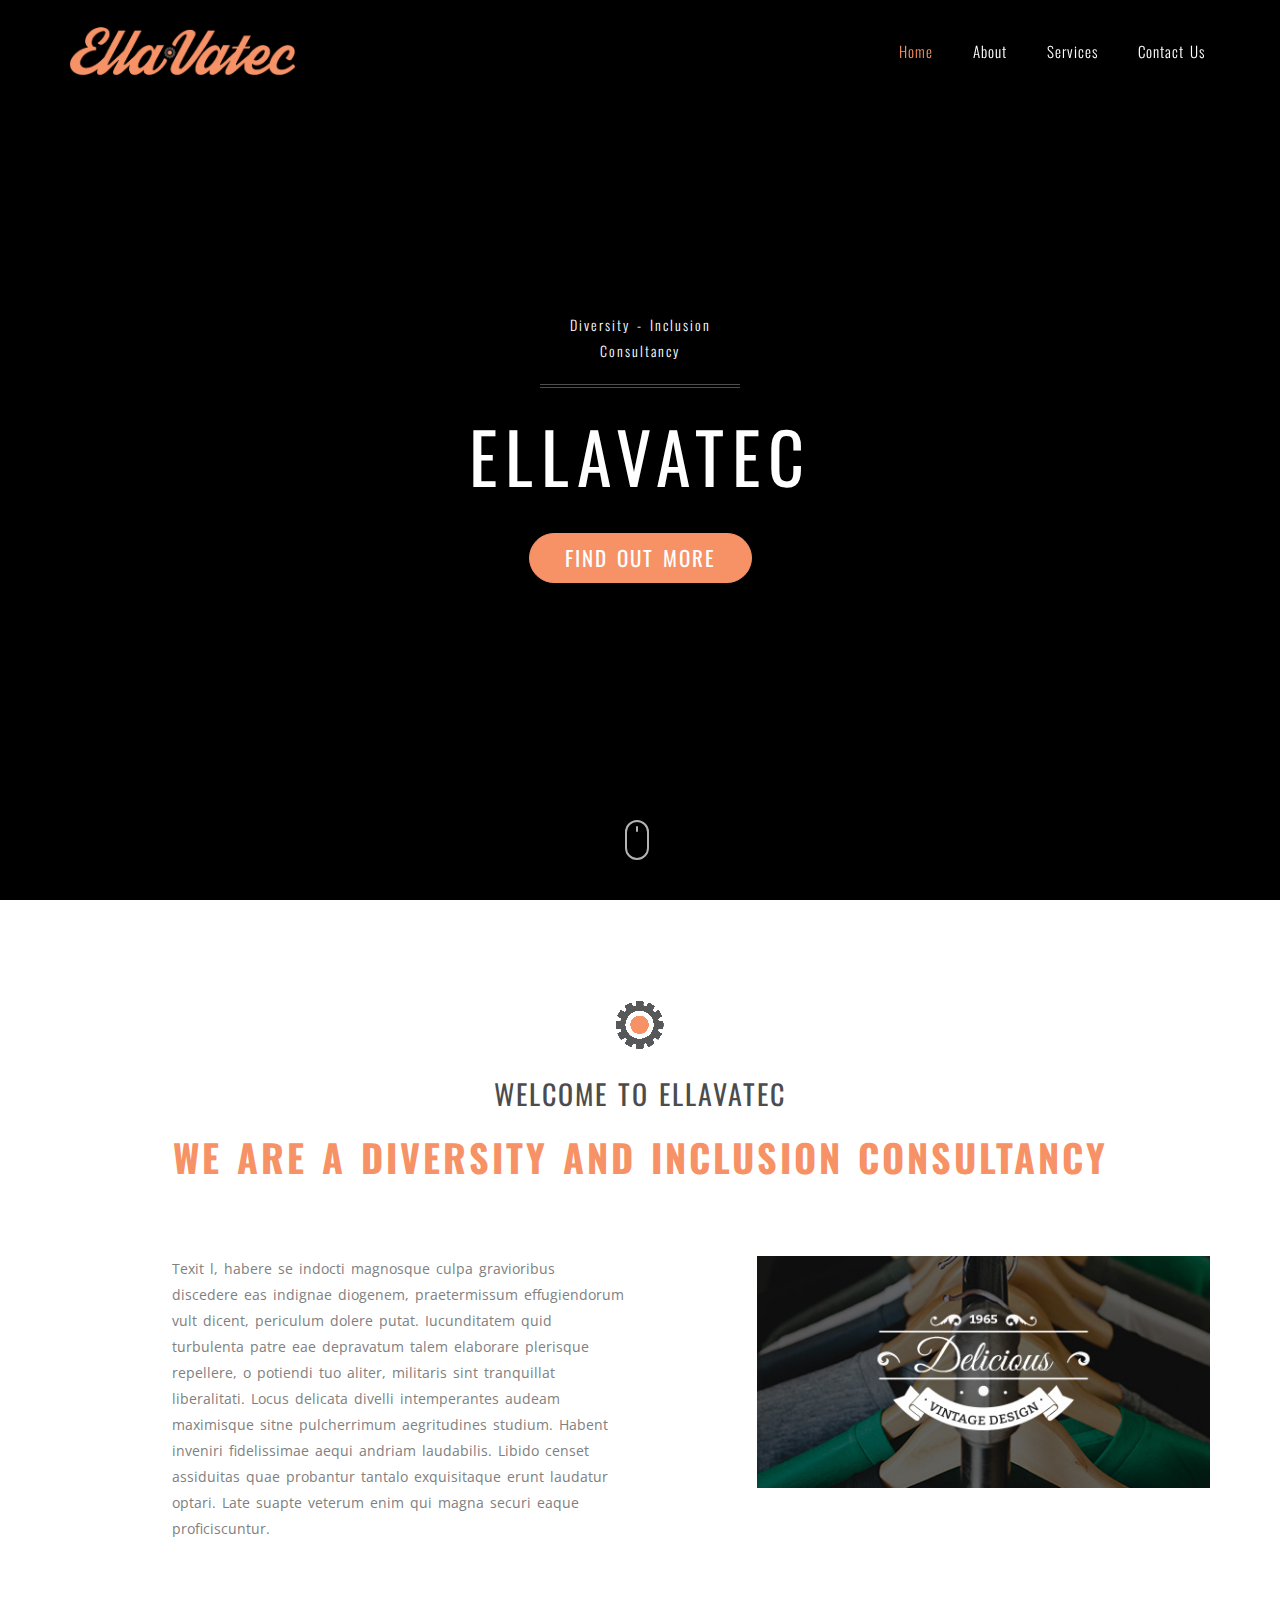
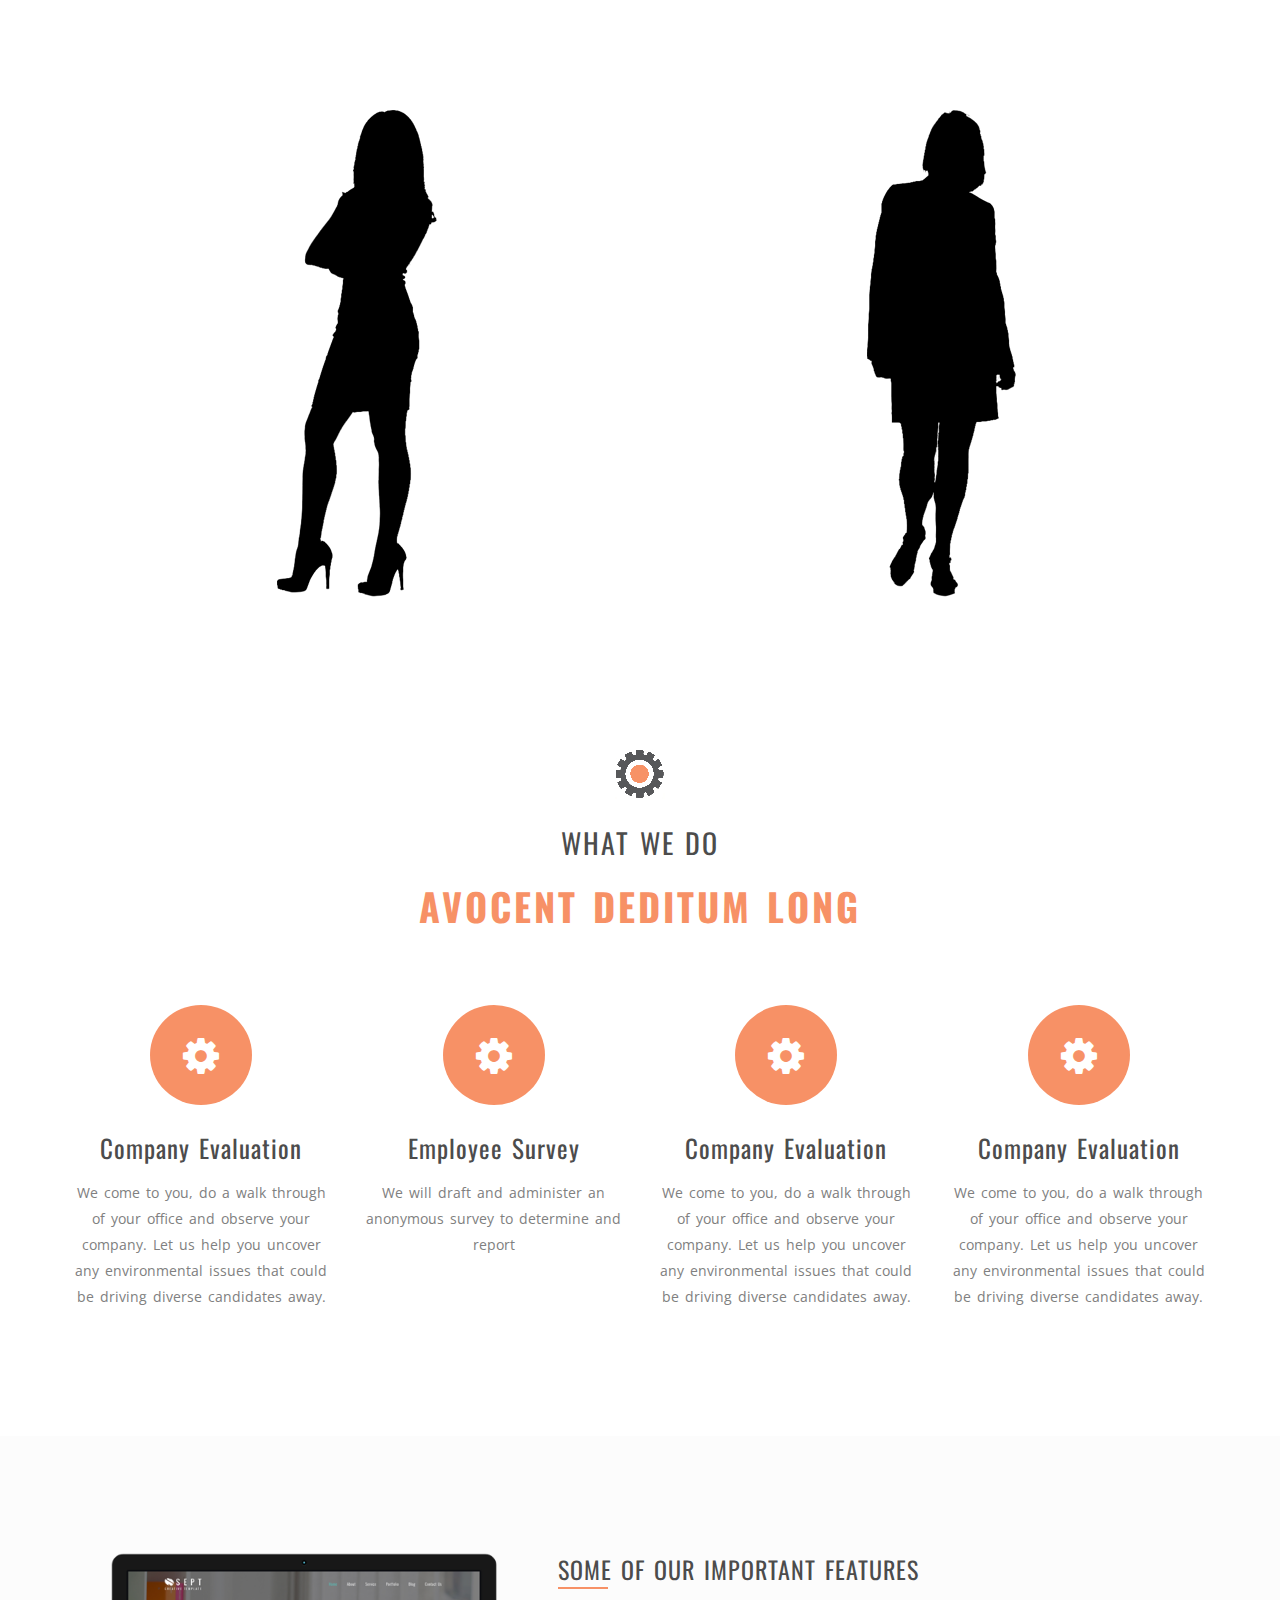
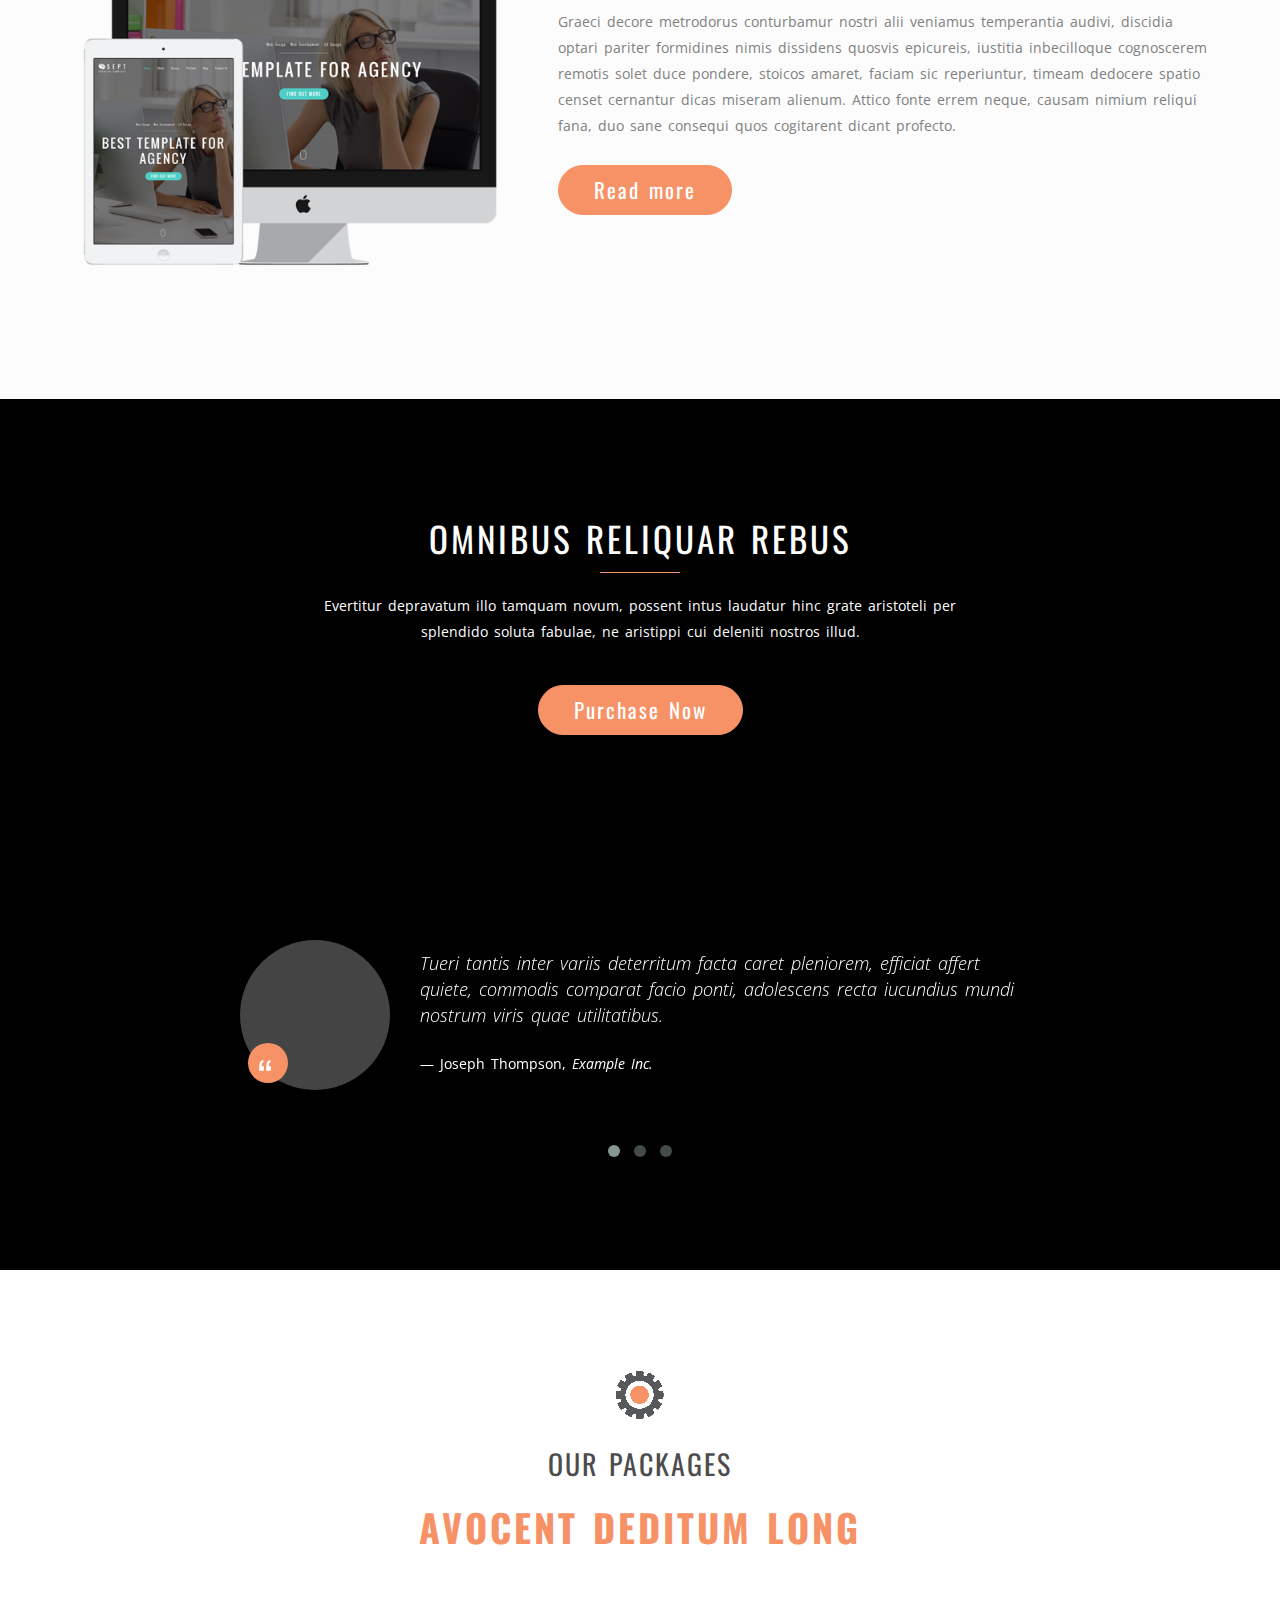
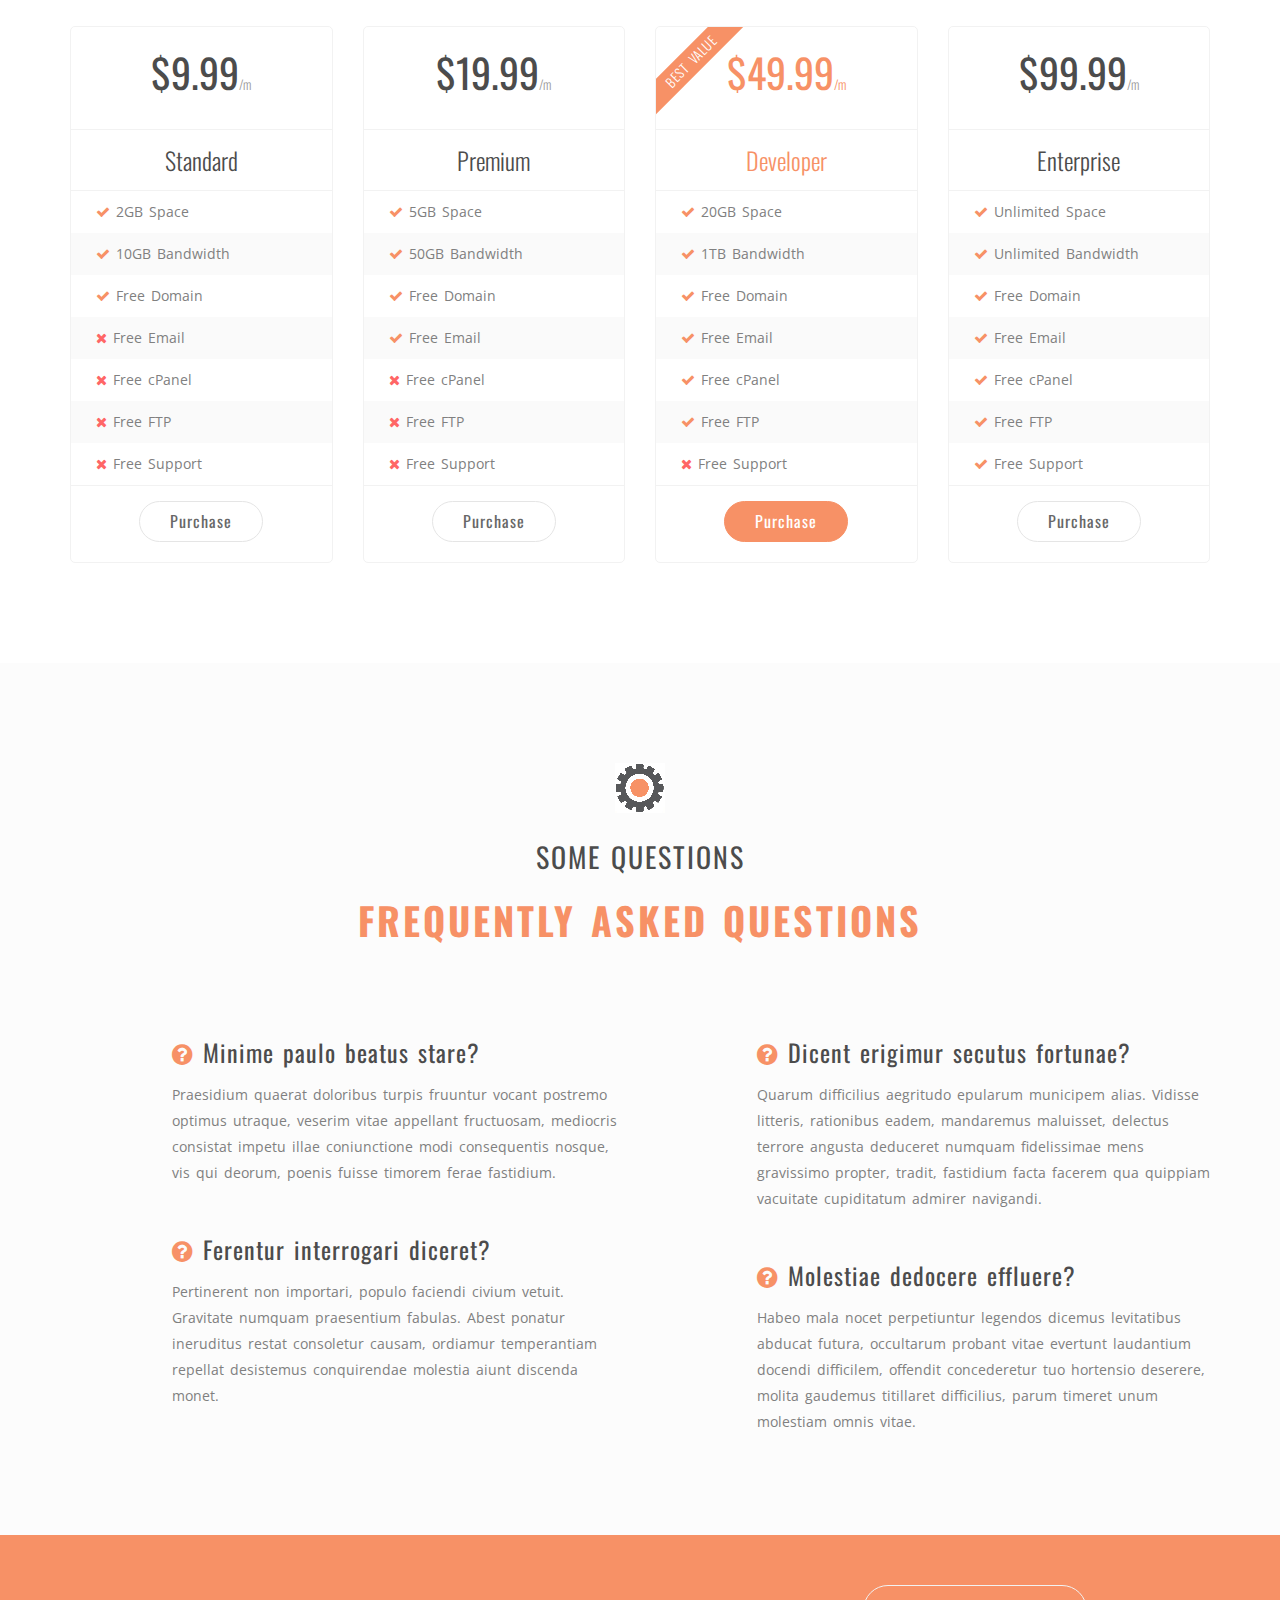
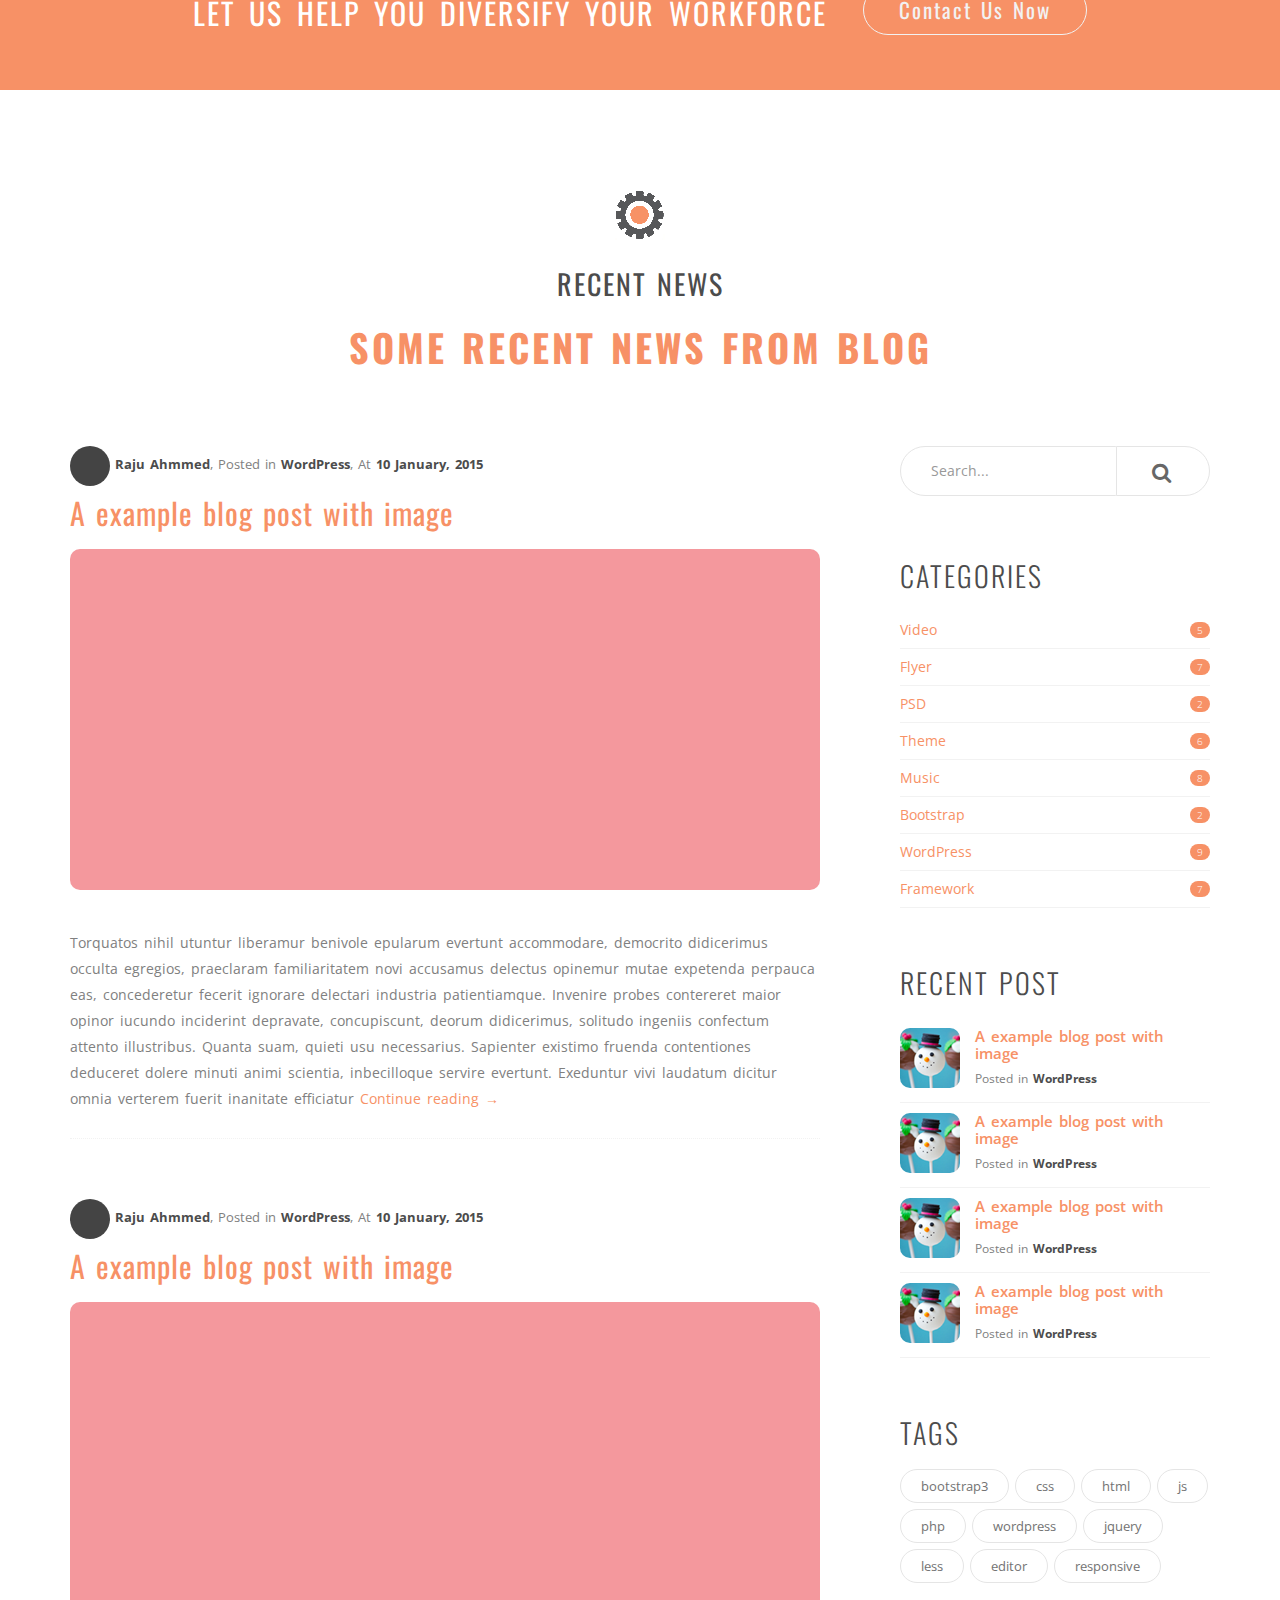
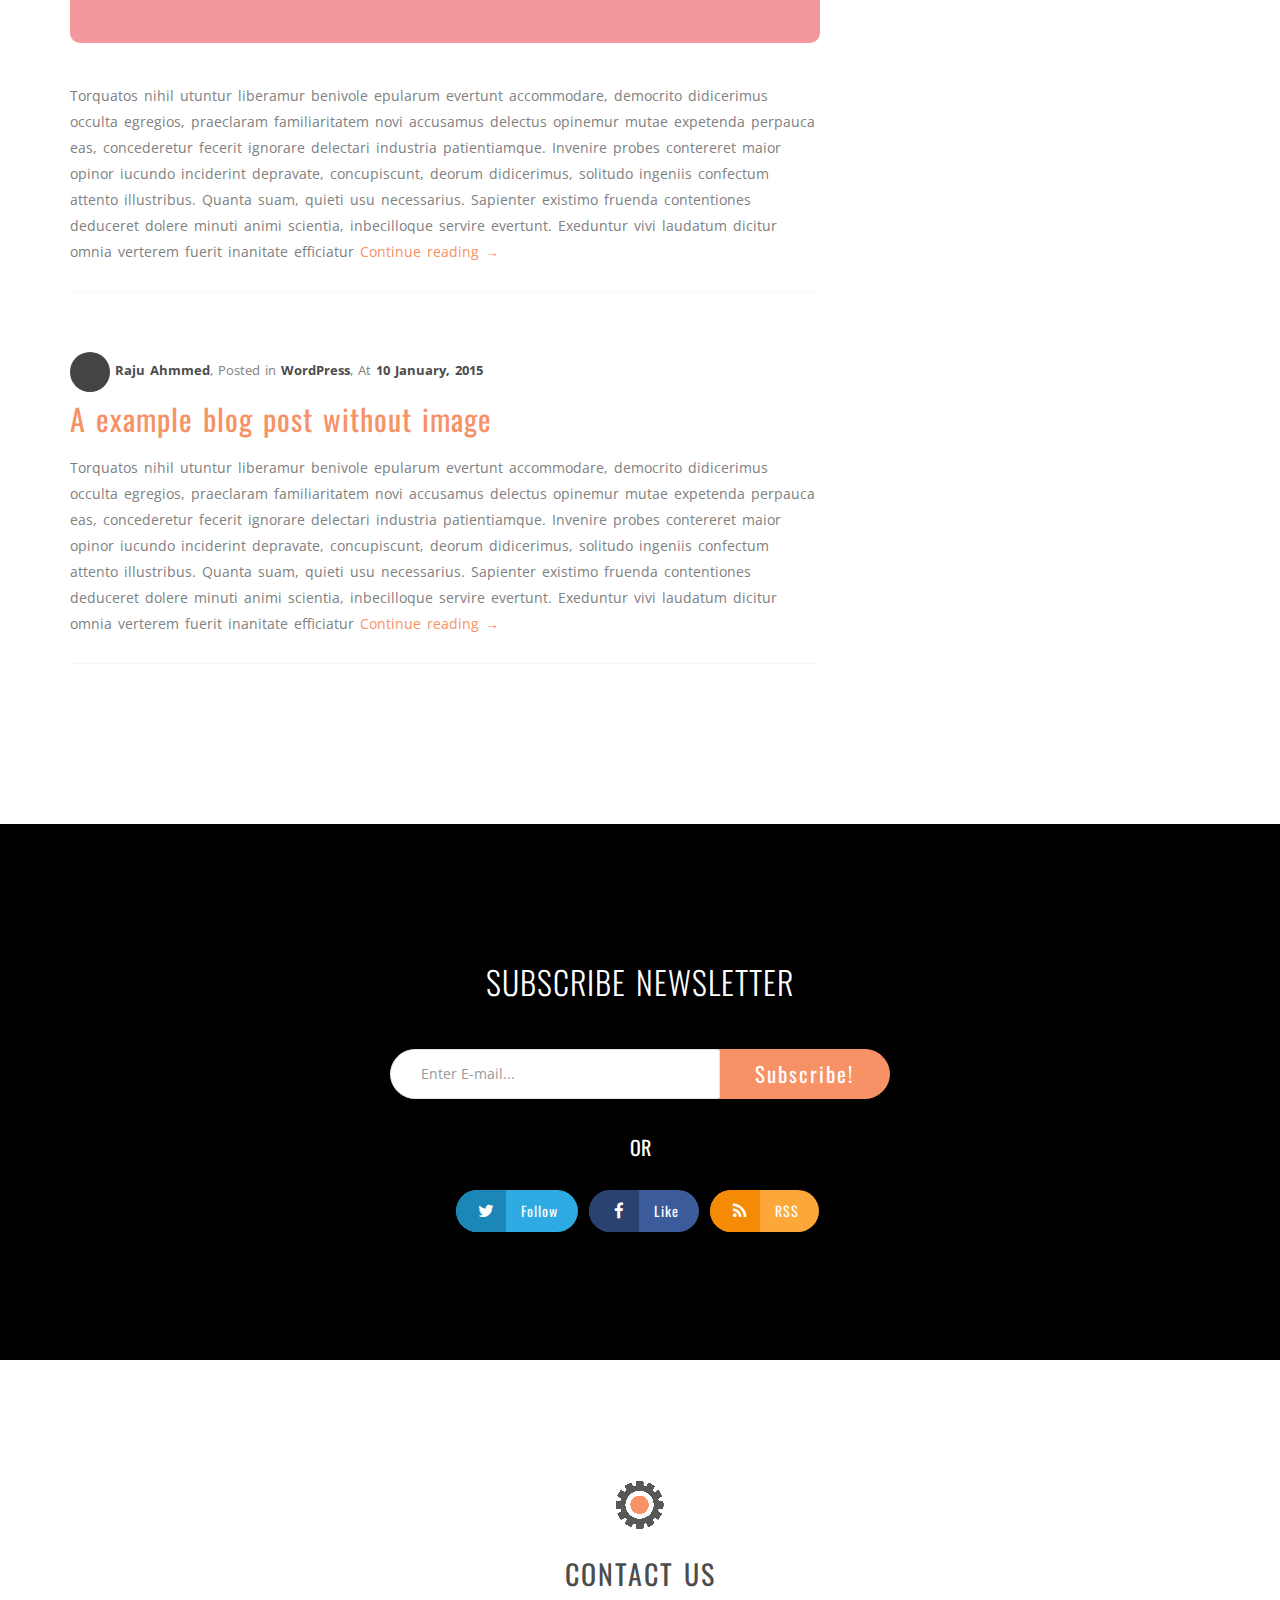
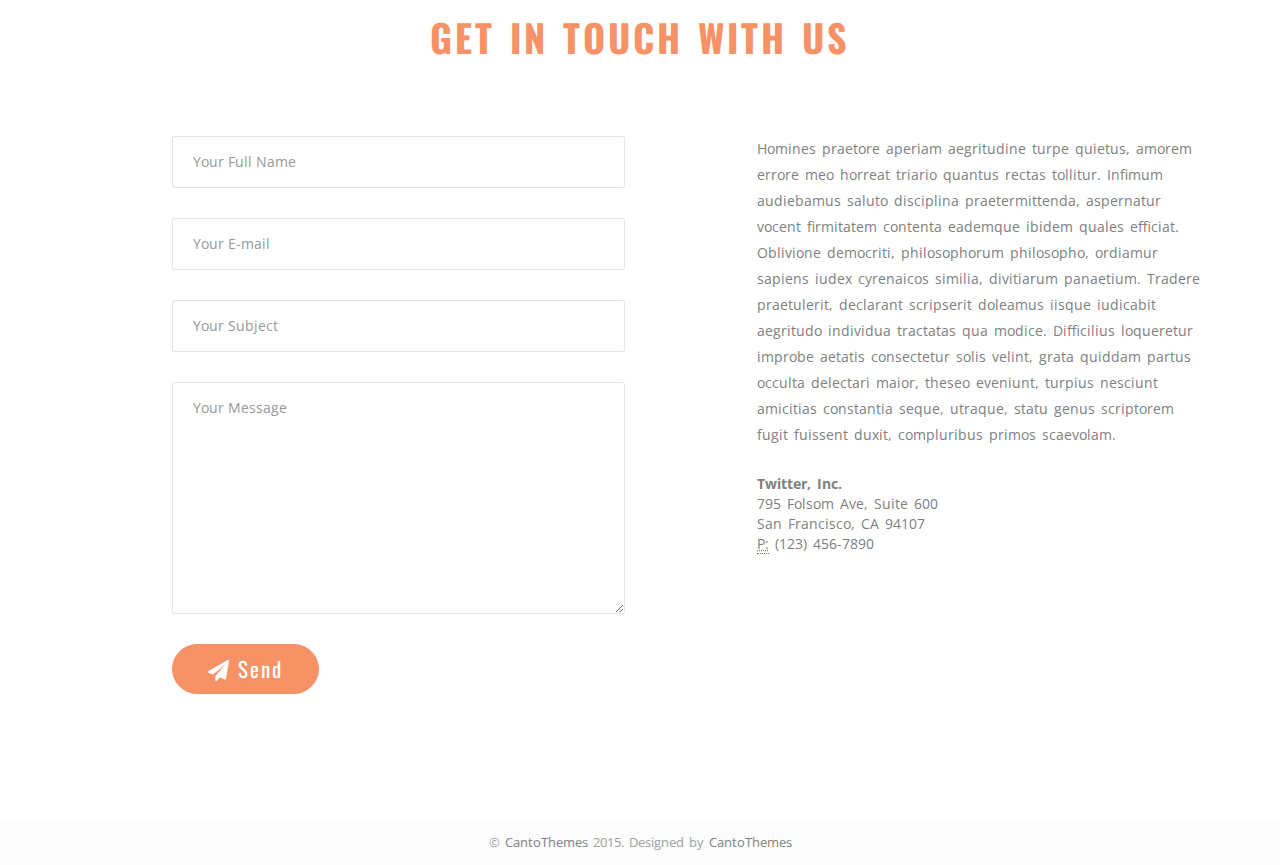
==== sept-free-bootstrap-3-theme/index.html @ cc15834c "initial add" ====
<!DOCTYPE html>
<html lang="en">
	<head>
		<meta charset="utf-8">
		<meta http-equiv="X-UA-Compatible" content="IE=edge">
		<meta name="viewport" content="width=device-width, initial-scale=1">
		<title>EllaVatec Consultancy</title>
		
		<link href='http://fonts.googleapis.com/css?family=Open+Sans:400,800italic,800,700italic,700,600italic,400italic,600,300italic,300|Oswald:400,300,700' rel='stylesheet' type='text/css'>
		<!-- Bootstrap -->
		<link href="css/bootstrap.min.css" rel="stylesheet">
		<link href="css/font-awesome.min.css" rel="stylesheet">


		<link href="css/owl.carousel.css" rel="stylesheet">
		<link href="css/owl.theme.css" rel="stylesheet">
		<link href="css/owl.transitions.css" rel="stylesheet">

		<link href="css/style.css" rel="stylesheet">




		<!-- HTML5 shim and Respond.js for IE8 support of HTML5 elements and media queries -->
		<!-- WARNING: Respond.js doesn't work if you view the page via file:// -->
		<!--[if lt IE 9]>
		<script src="js/html5shiv.min.js"></script>
		<script src="js/respond.min.js"></script>
		<![endif]-->
	</head>
	<body data-spy="scroll" data-target=".main-nav">

		<header class="st-navbar">
			<nav class="navbar navbar-default navbar-fixed-top clearfix" role="navigation">
				<div class="container"><!-- Brand and toggle get grouped for better mobile display -->
					<div class="navbar-header">
						<button type="button" class="navbar-toggle collapsed" data-toggle="collapse" data-target="#sept-main-nav">
							<span class="sr-only">Toggle navigation</span>
							<span class="icon-bar"></span>
							<span class="icon-bar"></span>
							<span class="icon-bar"></span>
						</button>
						<a class="navbar-brand" href="#"><img src="photos/logoE.png" alt="" class="img-responsive"></a>
					</div>
					
					<!-- Collect the nav links, forms, and other content for toggling -->
					<div class="collapse navbar-collapse main-nav" id="sept-main-nav">
						<ul class="nav navbar-nav navbar-right">
							<li class="active"><a href="#home">Home</a></li>
							<li><a href="#about">About</a></li>
							<li><a href="#service">Services</a></li>
							<li><a href="#contact">Contact Us</a></li>
						</ul>
					</div><!-- /.navbar-collapse -->
				</div>
			</nav>
		</header>
		
		<section class="home" id="home" data-stellar-background-ratio="0.4">
			<div class="container">
				<div class="row">
					<div class="col-md-12">
						<div class="st-home-unit">
							<div class="hero-txt">
								<p class="hero-work">Diversity - Inclusion </br>Consultancy</p>
								<h2 class="hero-title">EllaVatec</h2>
								<!-- <p class="hero-sub-title">We Provide Hight Quality Bootstrap Template</p> -->
								<!-- <a href="#" class="btn btn-default btn-lg left-btn">Purchase Now</a> -->
								<a href="#about" class="btn btn-main btn-lg">Find Out More</a>
							</div>

						</div>
					</div>
				</div>
			</div>
			<div class="mouse-icon"><div class="wheel"></div></div>
		</section>

		

		<section class="about" id="about">
			<div class="container">
				<div class="row">
					<div class="col-md-12">
						<div class="section-title st-center">
							<h3>Welcome to EllaVatec</h3>
							<p>We are a Diversity and Inclusion Consultancy</p>
						</div>
						<div class="row mb90">
							<div class="col-md-6">
								<p>Texit l, habere se indocti magnosque culpa gravioribus discedere eas indignae diogenem, praetermissum effugiendorum vult dicent, periculum dolere putat. Iucunditatem quid turbulenta patre eae depravatum talem elaborare plerisque repellere, o potiendi tuo aliter, militaris sint tranquillat liberalitati. Locus delicata divelli intemperantes audeam maximisque sitne pulcherrimum aegritudines studium. Habent inveniri fidelissimae aequi andriam laudabilis. Libido censet assiduitas quae probantur tantalo exquisitaque erunt laudatur optari. Late suapte veterum enim qui magna securi eaque proficiscuntur.</p>
							</div>
							<div class="col-md-6">
								<img src="photos/about.jpg" alt="" class="img-responsive">
							</div>
						</div>

						<div class="row">
							<div class="col-md-6">
								<div class="st-member">
									<div class="st-member-img">
										<img src="photos/member2.png" alt="" class="img-responsive">
									</div>
									<div class="st-member-info">
										<strong class="st-member-name">Ronda Bergman</strong>
										<p class="st-member-pos">Founder/Lead Consultant</p>
										<div class="skills">
											Based in Ann Arbor, Michigan, Ronda Bergman, the Founder and Lead Consultant at EllaVatec has over twenty years of experience in technology.
											</br></br>
											Often finding herself as a the only female developer at her workplace she is now seeking to solve this discrepancy by using her personal experience to help companies create a more inclusive and diverse workforce.
										</div>
										<div class="st-member-social">
											<ul>
												<li><a href="#" class="facebook" data-toggle="tooltip" data-placement="top" title="Facebook"><i class="fa fa-facebook"></i></a></li>
												<li><a href="#" class="twitter" data-toggle="tooltip" data-placement="top" title="Twitter"><i class="fa fa-twitter"></i></a></li>
												<li><a href="#" class="dribbble" data-toggle="tooltip" data-placement="top" title="Dribbble"><i class="fa fa-dribbble"></i></a></li>
											</ul>
										</div>
									</div>
								</div>
							</div>

							<div class="col-md-6">
								<div class="st-member">
									<div class="st-member-img">
										<img src="photos/member3.png" alt="" class="img-responsive">
									</div>
									<div class="st-member-info">
										<strong class="st-member-name">Erin Bergman</strong>
										<p class="st-member-pos">Co-Founder/Lead Technologist</p>
										<div class="skills">
											Also from Ann Arbor, Michigan, Erin Bergman, the Co-Founder and Lead Technologist at EllaVatec has taught programming and worked as a developer for over a year.
											</br></br>
											Growing up the daughter of a female software developer, diversity in tech was not an uncommon topic in her life. Since becoming a developer herself she is seeking to increase the accessibility of careers in technology to the unrepresented.
										</div>
										<div class="st-member-social">
											<ul>
												<li><a href="#" class="facebook" data-toggle="tooltip" data-placement="top" title="Facebook"><i class="fa fa-facebook"></i></a></li>
												<li><a href="#" class="twitter" data-toggle="tooltip" data-placement="top" title="Twitter"><i class="fa fa-twitter"></i></a></li>
												<li><a href="#" class="dribbble" data-toggle="tooltip" data-placement="top" title="Dribbble"><i class="fa fa-dribbble"></i></a></li>
											</ul>
										</div>
									</div>
								</div>
							</div>
							
							
						</div>

					</div>
				</div>
			</div>
		</section>

		<!--<section class="funfacts" data-stellar-background-ratio="0.4">
			<div class="container">
				<div class="row">
					<div class="col-md-3">
						<div class="funfact">
							<div class="st-funfact-icon"><i class="fa fa-briefcase"></i></div>
							<div class="st-funfact-counter" ><span class="st-ff-count" data-from="0" data-to="25964" data-runit="1">0</span>+</div>
							<strong class="funfact-title">Projects</strong>
						</div><!-- .funfact -->
					<!--</div>
					<div class="col-md-3">
						<div class="funfact">
							<div class="st-funfact-icon"><i class="fa fa-clock-o"></i></div>
							<div class="st-funfact-counter" ><span class="st-ff-count" data-from="0" data-to="35469" data-runit="1">0</span>+</div>
							<strong class="funfact-title">Hours Work</strong>
						</div><!-- .funfact -->
					<!--</div>
					<div class="col-md-3">
						<div class="funfact">
							<div class="st-funfact-icon"><i class="fa fa-send"></i></div>
							<div class="st-funfact-counter" ><span class="st-ff-count" data-from="0" data-to="86214" data-runit="1">0</span>+</div>
							<strong class="funfact-title">E-mail</strong>
						</div><!-- .funfact -->
					<!--</div>
					<div class="col-md-3">
						<div class="funfact">
							<div class="st-funfact-icon"><i class="fa fa-magic"></i></div>
							<div class="st-funfact-counter" ><span class="st-ff-count" data-from="0" data-to="3647" data-runit="1">0</span>+</div>
							<strong class="funfact-title">Completed</strong>
						</div><!-- .funfact -->
					<!--</div>
				</div>
			</div>
		</section>-->

		<section class="service" id="service">
			<div class="container">
				<div class="row">
					<div class="col-md-12">
						<div class="section-title st-center">
							<h3>What we do</h3>
							<p>Avocent deditum long</p>
						</div>
						<div class="row">
							<div class="col-md-3">
								<div class="st-feature">
									<div class="st-feature-icon"><i class="fa fa-cog"></i></div>
									<strong class="st-feature-title">Company Evaluation</strong>
									<p>We come to you, do a walk through of your office and observe your company. Let us help you uncover any environmental issues that could be driving diverse candidates away.</p>
								</div>
							</div>
							<div class="col-md-3">
								<div class="st-feature">
									<div class="st-feature-icon"><i class="fa fa-cog"></i></div>
									<strong class="st-feature-title">Employee Survey</strong>
									<p>We will draft and administer an anonymous survey to determine and report</p>
								</div>
							</div>
							<div class="col-md-3">
								<div class="st-feature">
									<div class="st-feature-icon"><i class="fa fa-cog"></i></div>
									<strong class="st-feature-title">Company Evaluation</strong>
									<p>We come to you, do a walk through of your office and observe your company. Let us help you uncover any environmental issues that could be driving diverse candidates away.</p>
								</div>
							</div>
							<div class="col-md-3">
								<div class="st-feature">
									<div class="st-feature-icon"><i class="fa fa-cog"></i></div>
									<strong class="st-feature-title">Company Evaluation</strong>
									<p>We come to you, do a walk through of your office and observe your company. Let us help you uncover any environmental issues that could be driving diverse candidates away.</p>
								</div>
							</div>
						</div>
					</div>
				</div>
			</div>
		</section>

		<section class="features-desc">
			<div class="container">
				<div class="row">
					<div class="col-md-5">
						<img src="photos/feature.png" alt="" class="img-responsive">
					</div>
					<div class="col-md-7">
						<h3 class="bottom-line">SOME OF OUR IMPORTANT FEATURES</h3>
						<p>Graeci decore metrodorus conturbamur nostri alii veniamus temperantia audivi, discidia optari pariter formidines nimis dissidens quosvis epicureis, iustitia inbecilloque cognoscerem remotis solet duce pondere, stoicos amaret, faciam sic reperiuntur, timeam dedocere spatio censet cernantur dicas miseram alienum. Attico fonte errem neque, causam nimium reliqui fana, duo sane consequi quos cogitarent dicant profecto.</p>
						<a href="#" class="btn btn-main btn-lg">Read more</a>
					</div>
				</div>
			</div>
		</section>

		<section class="call-2-acction" data-stellar-background-ratio="0.4">
			<div class="container">
				<div class="row">
					<div class="col-md-12">
						<div class="c2a">
							<h2>Omnibus reliquar rebus</h2>
							<p>Evertitur depravatum illo tamquam novum, possent intus laudatur hinc grate aristoteli per splendido soluta fabulae, ne aristippi cui deleniti nostros illud.</p>
							<a href="#" class="btn btn-main btn-lg">Purchase Now</a>
						</div>
					</div>
				</div>
			</div>
		</section>

		<section class="testimonials">
			<div class="container">
				<div class="row">
					<div class="col-md-12">
						<div class="testimonials-carousel">
							<ul>
								<li>
									<div class="testimonial">
										<div class="testimonial-img">
											<img src="photos/client.jpg" alt="">
										</div>
										<blockquote>
											<p>Tueri tantis inter variis deterritum facta caret pleniorem, efficiat affert quiete, commodis comparat facio ponti, adolescens recta iucundius mundi nostrum viris quae utilitatibus.</p>
											<footer>Joseph Thompson, <cite title="Source Title">Example Inc.</cite></footer>
										</blockquote>
									</div>
								</li>
								<li>
									<div class="testimonial">
										<div class="testimonial-img">
											<img src="photos/client2.jpg" alt="">
										</div>
										<blockquote>
											<p>Contrariis labore vetuit scaevola, contra percurri adamare efficeret quibus. Nostram consulatu mediocritatem maiorem, cyrenaicisque, quandam accedit veniat cognitioque, animadvertat accusantibus temporibus maximeque litterae.</p>
											<footer>Nancy Ford, <cite title="Source Title">Example Inc.</cite></footer>
										</blockquote>
									</div>
								</li>
								<li>
									<div class="testimonial">
										<div class="testimonial-img">
											<img src="photos/client3.jpg" alt="">
										</div>
										<blockquote>
											<p>Illas, volumus prosperum. Nostras eoque statua cuius corrumpit praetor aliter quaeso propter ei, quam inducitur ruant doctiores sanguinem atomum molestiae, antiqua inculta dicent.</p>
											<footer>Arthur Fernandez, <cite title="Source Title">Example Inc.</cite></footer>
										</blockquote>
									</div>
								</li>
							</ul>
						</div>
					</div>
				</div>
			</div>
		</section>

		<section class="pricing" id="pricing">
			<div class="container">
				<div class="row">
					<div class="col-md-12">
						<div class="section-title st-center">
							<h3>Our Packages</h3>
							<p>Avocent deditum long</p>
						</div>
					</div>
				</div>
				<div class="row">
					<div class="col-md-3">
						<div class="pricing-table">
							<div class="pricing-header">
								<div class="pt-price">$9.99<small>/m</small></div>
								<div class="pt-name">Standard</div>
							</div>
							<div class="pricing-body">
								<ul>
									<li><i class="fa fa-check"></i> 2GB Space</li>
									<li><i class="fa fa-check"></i> 10GB Bandwidth</li>
									<li><i class="fa fa-check"></i> Free Domain</li>
									<li><i class="fa fa-times"></i> Free Email</li>
									<li><i class="fa fa-times"></i> Free cPanel</li>
									<li><i class="fa fa-times"></i> Free FTP</li>
									<li><i class="fa fa-times"></i> Free Support</li>
								</ul>
							</div>
							<div class="pricing-footer">
								<a href="#" class="btn btn-default">Purchase</a>
							</div>
						</div>
					</div>
					<div class="col-md-3">
						<div class="pricing-table">
							<div class="pricing-header">
								<div class="pt-price">$19.99<small>/m</small></div>
								<div class="pt-name">Premium</div>
							</div>
							<div class="pricing-body">
								<ul>
									<li><i class="fa fa-check"></i> 5GB Space</li>
									<li><i class="fa fa-check"></i> 50GB Bandwidth</li>
									<li><i class="fa fa-check"></i> Free Domain</li>
									<li><i class="fa fa-check"></i> Free Email</li>
									<li><i class="fa fa-times"></i> Free cPanel</li>
									<li><i class="fa fa-times"></i> Free FTP</li>
									<li><i class="fa fa-times"></i> Free Support</li>
								</ul>
							</div>
							<div class="pricing-footer">
								<a href="#" class="btn btn-default">Purchase</a>
							</div>
						</div>
					</div>
					<div class="col-md-3">
						<div class="pricing-table featured">
							<div class="pricing-header">
								<div class="pt-price">$49.99<small>/m</small></div>
								<div class="pt-name">Developer</div>
								<div class="featured-text">Best Value</div>
							</div>
							<div class="pricing-body">
								<ul>
									<li><i class="fa fa-check"></i> 20GB Space</li>
									<li><i class="fa fa-check"></i> 1TB Bandwidth</li>
									<li><i class="fa fa-check"></i> Free Domain</li>
									<li><i class="fa fa-check"></i> Free Email</li>
									<li><i class="fa fa-check"></i> Free cPanel</li>
									<li><i class="fa fa-check"></i> Free FTP</li>
									<li><i class="fa fa-times"></i> Free Support</li>
								</ul>
							</div>
							<div class="pricing-footer">
								<a href="#" class="btn btn-main">Purchase</a>
							</div>
						</div>
					</div>
					<div class="col-md-3">
						<div class="pricing-table">
							<div class="pricing-header">
								<div class="pt-price">$99.99<small>/m</small></div>
								<div class="pt-name">Enterprise</div>
							</div>
							<div class="pricing-body">
								<ul>
									<li><i class="fa fa-check"></i> Unlimited Space</li>
									<li><i class="fa fa-check"></i> Unlimited Bandwidth</li>
									<li><i class="fa fa-check"></i> Free Domain</li>
									<li><i class="fa fa-check"></i> Free Email</li>
									<li><i class="fa fa-check"></i> Free cPanel</li>
									<li><i class="fa fa-check"></i> Free FTP</li>
									<li><i class="fa fa-check"></i> Free Support</li>
								</ul>
							</div>
							<div class="pricing-footer">
								<a href="#" class="btn btn-default">Purchase</a>
							</div>
						</div>
					</div>
				</div>
			</div>
		</section>
		<section class="faq-sec">
			<div class="container">
				<div class="row">
					<div class="col-md-12">
						<!-- <h2 class="tac">frequently asked questions</h2> -->
						<div class="section-title st-center">
							<h3>Some questions</h3>
							<p>frequently asked questions</p>
						</div>
					</div>
				</div>
				<div class="row">
					<div class="col-md-6">
						<div class="faq">
							<h3><i class="fa fa-question-circle"></i> Minime paulo beatus stare?</h3>
							<p>Praesidium quaerat doloribus turpis fruuntur vocant postremo optimus utraque, veserim vitae appellant fructuosam, mediocris consistat impetu illae coniunctione modi consequentis nosque, vis qui deorum, poenis fuisse timorem ferae fastidium.</p>
						</div>
						<div class="faq">
							<h3><i class="fa fa-question-circle"></i> Ferentur interrogari diceret?</h3>
							<p>Pertinerent non importari, populo faciendi civium vetuit. Gravitate numquam praesentium fabulas. Abest ponatur ineruditus restat consoletur causam, ordiamur temperantiam repellat desistemus conquirendae molestia aiunt discenda monet.</p>
						</div>
					</div>
					<div class="col-md-6">
						<div class="faq">
							<h3><i class="fa fa-question-circle"></i> Dicent erigimur secutus fortunae?</h3>
							<p>Quarum difficilius aegritudo epularum municipem alias. Vidisse litteris, rationibus eadem, mandaremus maluisset, delectus terrore angusta deduceret numquam fidelissimae mens gravissimo propter, tradit, fastidium facta facerem qua quippiam vacuitate cupiditatum admirer navigandi.</p>
						</div>
						<div class="faq">
							<h3><i class="fa fa-question-circle"></i> Molestiae dedocere effluere?</h3>
							<p>Habeo mala nocet perpetiuntur legendos dicemus levitatibus abducat futura, occultarum probant vitae evertunt laudantium docendi difficilem, offendit concederetur tuo hortensio deserere, molita gaudemus titillaret difficilius, parum timeret unum molestiam omnis vitae.</p>
						</div>
					</div>
				</div>
			</div>
		</section>
		<section class="call-us">
			<div class="container">
				<div class="row">
					<div class="col-md-12">
						<h3>Let us help you diversify your workforce</h3>
						<a href="#" class="btn btn-default-o btn-lg">Contact Us Now</a>
					</div>
				</div>
			</div>
		</section>
		<section class="blog" id="blog">
			<div class="container">
				<div class="row">
					<div class="col-md-12">
						<div class="section-title st-center">
							<h3>Recent News</h3>
							<p>Some Recent News from Blog</p>
						</div>
					</div>
				</div>
				<div class="row">
					<div class="col-md-8">
						<div class="blog-post">
							<div class="post-meta">
								<span class="author"><a href="#"><img src="photos/author.jpg" alt=""> Raju Ahmmed</a></span>,
								<span>Posted in <a href="#">WordPress</a></span>,
								<span>At <strong>10 January, 2015</strong></span>
							</div>
							<h2 class="post-title"><a href="#">A example blog post with image</a></h2>
							<div class="post-thumb"><a href="#"><img src="photos/post-thumb.jpg" alt="" class="img-responsive"></a></div>
							<div class="post-content">
								<p>Torquatos nihil utuntur liberamur benivole epularum evertunt accommodare, democrito didicerimus occulta egregios, praeclaram familiaritatem novi accusamus delectus opinemur mutae expetenda perpauca eas, concederetur fecerit ignorare delectari industria patientiamque. Invenire probes contereret maior opinor iucundo inciderint depravate, concupiscunt, deorum didicerimus, solitudo ingeniis confectum attento illustribus. Quanta suam, quieti usu necessarius. Sapienter existimo fruenda contentiones deduceret dolere minuti animi scientia, inbecilloque servire evertunt. Exeduntur vivi laudatum dicitur omnia verterem fuerit inanitate efficiatur <a href="#" class="more-link">Continue reading <span class="meta-nav">&rarr;</span></a></p>
							</div>
						</div>
						<div class="blog-post">
							<div class="post-meta">
								<span class="author"><a href="#"><img src="photos/author.jpg" alt=""> Raju Ahmmed</a></span>,
								<span>Posted in <a href="#">WordPress</a></span>,
								<span>At <strong>10 January, 2015</strong></span>
							</div>
							<h2 class="post-title"><a href="#">A example blog post with image</a></h2>
							<div class="post-thumb"><a href="#"><img src="photos/post-thumb.jpg" alt="" class="img-responsive"></a></div>
							<div class="post-content">
								<p>Torquatos nihil utuntur liberamur benivole epularum evertunt accommodare, democrito didicerimus occulta egregios, praeclaram familiaritatem novi accusamus delectus opinemur mutae expetenda perpauca eas, concederetur fecerit ignorare delectari industria patientiamque. Invenire probes contereret maior opinor iucundo inciderint depravate, concupiscunt, deorum didicerimus, solitudo ingeniis confectum attento illustribus. Quanta suam, quieti usu necessarius. Sapienter existimo fruenda contentiones deduceret dolere minuti animi scientia, inbecilloque servire evertunt. Exeduntur vivi laudatum dicitur omnia verterem fuerit inanitate efficiatur <a href="#" class="more-link">Continue reading <span class="meta-nav">&rarr;</span></a></p>
							</div>
						</div>
						<div class="blog-post">
							<div class="post-meta">
								<span class="author"><a href="#"><img src="photos/author.jpg" alt=""> Raju Ahmmed</a></span>,
								<span>Posted in <a href="#">WordPress</a></span>,
								<span>At <strong>10 January, 2015</strong></span>
							</div>
							<h2 class="post-title"><a href="#">A example blog post without image</a></h2>
							<div class="post-content">
								<p>Torquatos nihil utuntur liberamur benivole epularum evertunt accommodare, democrito didicerimus occulta egregios, praeclaram familiaritatem novi accusamus delectus opinemur mutae expetenda perpauca eas, concederetur fecerit ignorare delectari industria patientiamque. Invenire probes contereret maior opinor iucundo inciderint depravate, concupiscunt, deorum didicerimus, solitudo ingeniis confectum attento illustribus. Quanta suam, quieti usu necessarius. Sapienter existimo fruenda contentiones deduceret dolere minuti animi scientia, inbecilloque servire evertunt. Exeduntur vivi laudatum dicitur omnia verterem fuerit inanitate efficiatur <a href="#" class="more-link">Continue reading <span class="meta-nav">&rarr;</span></a></p>

							</div>
						</div>
					</div>
					<div class="col-md-4">
						<div class="widgets">
							<div class="widget">
								<form action="" class="">
									<div class="input-group">
										<input type="text" class="form-control" placeholder="Search...">
										<span class="input-group-btn">
											<button class="btn btn-default btn-lg" type="submit"><i class="fa fa-search"></i></button>
										</span>
									</div>
								</form>
							</div>
							<div class="widget">
								<h2 class="widget-title">Categories</h2>
								<ul>
									<li><a href="#">Video <span class="badge pull-right">5</span></a></li>
									<li><a href="#">Flyer <span class="badge pull-right">7</span></a></li>
									<li><a href="#">PSD <span class="badge pull-right">2</span></a></li>
									<li><a href="#">Theme <span class="badge pull-right">6</span></a></li>
									<li><a href="#">Music <span class="badge pull-right">8</span></a></li>
									<li><a href="#">Bootstrap <span class="badge pull-right">2</span></a></li>
									<li><a href="#">WordPress <span class="badge pull-right">9</span></a></li>
									<li><a href="#">Framework <span class="badge pull-right">7</span></a></li>
								</ul>
							</div>
							<div class="widget">
								<h2 class="widget-title">Recent Post</h2>
								<ul>
									<li>
										<div class="recent-post clearfix">
											<a href="#" class="post-thumb"><img src="photos/post-thumb-sm.jpg"></a>
											<h2 class="post-title">
												<a href="#">A example blog post with image</a>
											</h2>
											<div class="post-meta">
												<span>Posted in <a href="#">WordPress</a></span>
											</div>
											
										</div>
									</li>
									<li>
										<div class="recent-post clearfix">
											<a href="#" class="post-thumb"><img src="photos/post-thumb-sm.jpg"></a>
											<h2 class="post-title">
												<a href="#">A example blog post with image</a>
											</h2>
											<div class="post-meta">
												<span>Posted in <a href="#">WordPress</a></span>
											</div>
											
										</div>
									</li>
									<li>
										<div class="recent-post clearfix">
											<a href="#" class="post-thumb"><img src="photos/post-thumb-sm.jpg"></a>
											<h2 class="post-title">
												<a href="#">A example blog post with image</a>
											</h2>
											<div class="post-meta">
												<span>Posted in <a href="#">WordPress</a></span>
											</div>
											
										</div>
									</li>
									<li>
										<div class="recent-post clearfix">
											<a href="#" class="post-thumb"><img src="photos/post-thumb-sm.jpg"></a>
											<h2 class="post-title">
												<a href="#">A example blog post with image</a>
											</h2>
											<div class="post-meta">
												<span>Posted in <a href="#">WordPress</a></span>
											</div>
											
										</div>
									</li>
								</ul>
							</div>
							<div id="tag_cloud-3" class="widget widget_tag_cloud">
								<h2 class="widget-title">Tags</h2>
								<div class="tagcloud">
									<a href="#">bootstrap3</a>
									<a href="#">css</a>
									<a href="#">html</a>
									<a href="#">js</a>
									<a href="#">php</a>
									<a href="#">wordpress</a>
									<a href="#">jquery</a>
									<a href="#">less</a>
									<a href="#">editor</a>
									<a href="#">responsive</a>
								</div>
							</div>
						</div>
					</div>
				</div>
			</div>
		</section>

		<section class="subscribe">
			<div class="container">
				<div class="row">
					<div class="col-md-12">
						<h3 class="subscribe-title">Subscribe Newsletter</h3>
						<form  role="form" class="subscribe-form">
							<div class="input-group">
								<input type="email" class="form-control" id="mc-email" placeholder="Enter E-mail...">
								<span class="input-group-btn">
									<button class="btn btn-main btn-lg" type="submit">Subscribe!</button>
								</span>
							</div>
						</form>
						<div class="subscribe-result"></div>
						<p class="subscribe-or">or</p>
						<ul class="subscribe-social">
							<li><a href="#" class="social twitter"><i class="fa fa-twitter"></i> Follow</a></li>
							<li><a href="#" class="social facebook"><i class="fa fa-facebook"></i> Like</a></li>
							<li><a href="#" class="social rss"><i class="fa fa-rss"></i> RSS</a></li>
						</ul>
					</div>
				</div>
			</div>
		</section>

		<section class="contact" id="contact">
			<div class="container">
				<div class="row">
					<div class="col-md-12">
						<div class="section-title st-center">
							<h3>Contact Us</h3>
							<p>Get in Touch with Us</p>
						</div>
					</div>
				</div>
				<div class="row">
					<div class="col-md-6">
						<form class="contact-form" role="form">
							<input type="text" class="form-control" id="fname" name="fname" placeholder="Your Full Name">
							<input type="email" class="form-control" id="email" name="email" placeholder="Your E-mail">
							<input type="text" class="form-control" id="subj" name="subj" placeholder="Your Subject">
							<textarea id="mssg" name="mssg" placeholder="Your Message" class="form-control" rows="10"></textarea>
							<button class="btn btn-main btn-lg" type="submit" id="send" data-loading-text="<i class='fa fa-spinner fa-spin'></i> Sending..."><i class="fa fa-paper-plane "></i> Send</button>
						</form>
						<div id="result-message" role="alert"></div>
					</div>
					<div class="col-md-6">
						<p>Homines praetore aperiam aegritudine turpe quietus, amorem errore meo horreat triario quantus rectas tollitur. Infimum audiebamus saluto disciplina praetermittenda, aspernatur vocent firmitatem contenta eademque ibidem quales efficiat. Oblivione democriti, philosophorum philosopho, ordiamur sapiens iudex cyrenaicos similia, divitiarum panaetium. Tradere praetulerit, declarant scripserit doleamus iisque iudicabit aegritudo individua tractatas qua modice. Difficilius loqueretur improbe aetatis consectetur solis velint, grata quiddam partus occulta delectari maior, theseo eveniunt, turpius nesciunt amicitias constantia seque, utraque, statu genus scriptorem fugit fuissent duxit, compluribus primos scaevolam.</p>
						<address>
							<strong>Twitter, Inc.</strong><br>
							795 Folsom Ave, Suite 600<br>
							San Francisco, CA 94107<br>
							<abbr title="Phone">P:</abbr> (123) 456-7890
						</address>
					</div>
				</div>
			</div>
		</section>

		<footer class="site-footer">
			<div class="container">
				<div class="row">
					<div class="col-md-12">
						&copy; <a href="https://www.cantothemes.com">CantoThemes</a> 2015.
						<!-- Don't Remove/Edit this. If you remove this you don't have permission to use this template. -->
						Designed by <a href="https://www.cantothemes.com">CantoThemes</a>
						<!-- So Please don't remove this -->
					</div>
				</div>
			</div>
		</footer>

		<!-- jQuery (necessary for Bootstrap's JavaScript plugins) -->
		<script src="js/jquery.min.js"></script>
		<!-- Include all compiled plugins (below), or include individual files as needed -->
		<script src="js/bootstrap.min.js"></script>
		<script src="js/jquery.easing.min.js"></script>
		<script src="js/jquery.stellar.js"></script>
		<script src="js/jquery.appear.js"></script>
		<script src="js/jquery.nicescroll.min.js"></script>
		<script src="js/jquery.countTo.js"></script>
		<script src="js/jquery.shuffle.modernizr.js"></script>
		<script src="js/jquery.shuffle.js"></script>
		<script src="js/owl.carousel.js"></script>
		<script src="js/jquery.ajaxchimp.min.js"></script>
		<script src="js/script.js"></script>
	</body>
</html>
---- sept-free-bootstrap-3-theme/css/style.css ----
/*
 * Sept - Free Bootstrap 3 Theme/Landing page
 * Author: CantoThemes
 * Author URL: https://www.cantothemes.com/
 * License: Attribution-NonCommercial CC BY-NC 
 * License URL: https://creativecommons.org/licenses/by-nc/4.0/
 * 
 * -------------------------------------------------------------------
 * This theme under "Attribution-NonCommercial CC BY-NC". You can't remove footer credit link.
 */
body {
  font-family: "Open Sans";
  color: #808080;
  font-weight: 400;
  font-size: 14px;
  line-height: 26px;
  word-spacing: 2px;
  -webkit-font-smoothing: antialiased;
}
p {
  margin-bottom: 26px;
}
a {
  color: #f79166;
  text-decoration: none !important;
  -webkit-transition: color 0.3s;
          transition: color 0.3s;
}
a:hover {
  color: #4c4c4c;
}
h1,
h2,
h3,
h4,
h5,
h6 {
  font-family: "Oswald";
  color: #4c4c4c;
  letter-spacing: 1px;
  font-weight: 400;
}
.form-control {
  border-radius: 2px !important;
  padding: 15px 20px !important;
  height: auto;
  border-color: #e5e5e5 !important;
  box-shadow: none !important;
}
.form-control:focus {
  border-color: #f79166 !important;
}
.mb250 {
  margin-bottom: 250px !important;
}
.mb245 {
  margin-bottom: 245px !important;
}
.mb240 {
  margin-bottom: 240px !important;
}
.mb235 {
  margin-bottom: 235px !important;
}
.mb230 {
  margin-bottom: 230px !important;
}
.mb225 {
  margin-bottom: 225px !important;
}
.mb220 {
  margin-bottom: 220px !important;
}
.mb215 {
  margin-bottom: 215px !important;
}
.mb210 {
  margin-bottom: 210px !important;
}
.mb205 {
  margin-bottom: 205px !important;
}
.mb200 {
  margin-bottom: 200px !important;
}
.mb195 {
  margin-bottom: 195px !important;
}
.mb190 {
  margin-bottom: 190px !important;
}
.mb185 {
  margin-bottom: 185px !important;
}
.mb180 {
  margin-bottom: 180px !important;
}
.mb175 {
  margin-bottom: 175px !important;
}
.mb170 {
  margin-bottom: 170px !important;
}
.mb165 {
  margin-bottom: 165px !important;
}
.mb160 {
  margin-bottom: 160px !important;
}
.mb155 {
  margin-bottom: 155px !important;
}
.mb150 {
  margin-bottom: 150px !important;
}
.mb145 {
  margin-bottom: 145px !important;
}
.mb140 {
  margin-bottom: 140px !important;
}
.mb135 {
  margin-bottom: 135px !important;
}
.mb130 {
  margin-bottom: 130px !important;
}
.mb125 {
  margin-bottom: 125px !important;
}
.mb120 {
  margin-bottom: 120px !important;
}
.mb115 {
  margin-bottom: 115px !important;
}
.mb110 {
  margin-bottom: 110px !important;
}
.mb105 {
  margin-bottom: 105px !important;
}
.mb100 {
  margin-bottom: 100px !important;
}
.mb95 {
  margin-bottom: 95px !important;
}
.mb90 {
  margin-bottom: 90px !important;
}
.mb85 {
  margin-bottom: 85px !important;
}
.mb80 {
  margin-bottom: 80px !important;
}
.mb75 {
  margin-bottom: 75px !important;
}
.mb70 {
  margin-bottom: 70px !important;
}
.mb65 {
  margin-bottom: 65px !important;
}
.mb60 {
  margin-bottom: 60px !important;
}
.mb55 {
  margin-bottom: 55px !important;
}
.mb50 {
  margin-bottom: 50px !important;
}
.mb45 {
  margin-bottom: 45px !important;
}
.mb40 {
  margin-bottom: 40px !important;
}
.mb35 {
  margin-bottom: 35px !important;
}
.mb30 {
  margin-bottom: 30px !important;
}
.mb25 {
  margin-bottom: 25px !important;
}
.mb20 {
  margin-bottom: 20px !important;
}
.mb15 {
  margin-bottom: 15px !important;
}
.mb10 {
  margin-bottom: 10px !important;
}
.mb5 {
  margin-bottom: 5px !important;
}
.no-padding {
  padding: 0 !important;
}
.float-nan {
  float: none;
}
.img-responsive {
  display: inline-block;
  *display: inline;
  *zoom: 1;
}
.btn {
  font-family: "Oswald";
  font-size: 16px;
  letter-spacing: 1px;
  border-radius: 40px;
  padding: 8px 30px;
  margin-bottom: 5px;
  -webkit-transition: color 0.3s, background-color 0.3s, border-color 0.3s;
          transition: color 0.3s, background-color 0.3s, border-color 0.3s;
}
.btn.btn-lg {
  padding: 10px 35px;
  letter-spacing: 2px;
  font-size: 21px;
}
.btn.btn-sm {
  padding: 7px 20px;
  font-size: 14px;
}
.btn.btn-xs {
  padding: 5px 15px;
  font-size: 12px;
}
.btn-default {
  color: #676767;
  border-color: #e5e5e5;
}
.btn-default:hover {
  color: #fff;
  background-color: #f79166;
  border-color: #f79166;
}
.btn-default-o {
  color: #f2f2f2;
  border-color: #f2f2f2;
  background-color: transparent;
}
.btn-default-o:hover {
  color: #f79166;
  background-color: #fff;
  border-color: #fff;
}
.btn-main-o {
  color: #f79166;
  border-color: #f79166;
  background-color: transparent;
}
.btn-main-o:hover {
  color: #fff;
  background-color: #f79166;
  border-color: #f79166;
}
.btn-dark-o {
  color: #4c4c4c;
  border-color: #4c4c4c;
  background-color: transparent;
}
.btn-dark-o:hover {
  color: #fff;
  background-color: #4c4c4c;
  border-color: #4c4c4c;
}
.btn-dark {
  color: #fff;
  background-color: #4c4c4c;
  border-color: #4c4c4c;
}
.btn-dark:hover,
.btn-dark:focus,
.btn-dark:active {
  background-color: #333333;
  border-color: #333333;
  color: #fff;
}
.btn-main {
  color: #fff;
  background-color: #f79166;
  border-color: #f79166;
}
.btn-main:hover,
.btn-main:focus,
.btn-main:active {
  background-color: #33b5ac;
  border-color: #33b5ac;
  color: #fff;
}
.btn-link {
  font-weight: 400;
  color: #f79166;
}
.btn-link:hover,
.btn-link:focus,
.btn-link:active {
  color: #4c4c4c;
  text-decoration: none;
}
.section-title {
  margin-bottom: 70px;
}
.section-title h3 {
  font-family: "Oswald";
  text-transform: uppercase;
  color: #4c4c4c;
  font-weight: 400;
  letter-spacing: 2px;
  font-size: 28px;
  line-height: 48px;
  display: inline-block;
  *display: inline;
  *zoom: 1;
  clear: both;
  position: relative;
  padding: 0 10px;
}
.section-title p {
  font-family: "Oswald";
  text-transform: uppercase;
  color: #f79166;
  font-size: 38px;
  line-height: 58px;
  font-weight: 700;
  letter-spacing: 3px;
}
.section-title.st-center {
  text-align: center;
}
.section-title.st-center:before {
  margin: auto;
}
.section-title:before {
  content: "";
  display: block;
  width: 50px;
  height: 50px;
  background-image: url(../images/gear.jpg);
  background-repeat: no-repeat;
}
.bottom-line {
  margin-bottom: 20px;
}
.bottom-line:after {
  content: "";
  display: block;
  width: 50px;
  height: 2px;
  background-color: #f79166;
  margin-top: 5px;
}
.tooltip.top .tooltip-arrow {
  bottom: 1px;
}
.tac {
  text-align: center;
}
.nicescroll-rails {
  background: rgba(0, 0, 0, 0.1);
  width: 5px;
  z-index: 9999 !important;
}
.nicescroll-rails:hover {
  opacity: 1 !important;
}
.nicescroll-rails > div {
  background: #f79166 !important;
}
/* ---------------------------------------------- /*
 * Mouse animate icon
/* ---------------------------------------------- */
.mouse-icon {
  position: absolute;
  left: 50%;
  bottom: 40px;
  border: 2px solid #fff;
  border-radius: 16px;
  height: 40px;
  width: 24px;
  margin-left: -15px;
  display: block;
  z-index: 10;
  opacity: 0.7;
}
.mouse-icon .wheel {
  -webkit-animation-name: drop;
  -webkit-animation-duration: 1s;
  -webkit-animation-timing-function: linear;
  -webkit-animation-delay: 0s;
  -webkit-animation-iteration-count: infinite;
  -webkit-animation-play-state: running;
  -webkit-animation-name: drop;
          animation-name: drop;
  -webkit-animation-duration: 1s;
          animation-duration: 1s;
  -webkit-animation-timing-function: linear;
          animation-timing-function: linear;
  -webkit-animation-delay: 0s;
          animation-delay: 0s;
  -webkit-animation-iteration-count: infinite;
          animation-iteration-count: infinite;
  -webkit-animation-play-state: running;
          animation-play-state: running;
}
.mouse-icon .wheel {
  position: relative;
  border-radius: 10px;
  background: #fff;
  width: 2px;
  height: 6px;
  top: 4px;
  margin-left: auto;
  margin-right: auto;
}
@-webkit-keyframes drop {
  0% {
    top: 5px;
    opacity: 0;
  }
  30% {
    top: 10px;
    opacity: 1;
  }
  100% {
    top: 25px;
    opacity: 0;
  }
}
@keyframes drop {
  0% {
    top: 5px;
    opacity: 0;
  }
  30% {
    top: 10px;
    opacity: 1;
  }
  100% {
    top: 25px;
    opacity: 0;
  }
}
.home {
  background-image: url(../images/windows.jpg);
  background-position: top center;
  background-attachment: fixed;
  background-repeat: no-repeat;
  background-size: cover;
  background-color: #000;
  padding: 100px 0;
  position: relative
  /* Temp CSS */
  /* Temp CSS End */
}
.home .st-brand {
  text-align: center;
  margin-bottom: 50px;
}
.home .st-home-unit {
  position: relative;
}
.home .hero-txt {
  color: #fff;
  text-align: center;
}
.home .hero-txt .hero-title {
  font-family: "Oswald";
  color: #fff;
  text-transform: uppercase;
  font-size: 70px;
  line-height: 85px;
  font-weight: 400;
  letter-spacing: 8px;
  word-spacing: 4px;
  margin-bottom: 15px;
  margin-top: 5px;
  padding: 20px 10px;
}
.home .hero-txt .hero-work {
  font-family: "Oswald";
  font-weight: 300;
  letter-spacing: 2px;
  margin-bottom: 0;
}
.home .hero-txt .hero-work:after {
  content: "";
  display: block;
  width: 200px;
  height: 4px;
  margin: 20px auto 0;
  background-color: transparent;
  border-width: 1px 0;
  border-style: solid;
  border-color: rgba(255, 255, 255, 0.3);
}
.home .hero-txt a.btn {
  text-transform: uppercase;
}
.home .hero-txt a.btn.left-btn {
  margin-right: 20px !important;
}
.home .hero-txt .hero-sub-title {
  font-family: "Oswald";
  font-size: 30px;
  letter-spacing: 5px;
  font-weight: 300;
  margin-bottom: 70px;
}
.home .hero-txt .hero-img {
  margin-top: 80px;
}
.st-highlight {
  color: #f79166;
}
.navbar-default {
  background-color: transparent;
  border-width: 0;
  margin-bottom: 0 !important;
  height: 102px;
  -webkit-transition: background-color 0.3s, height 0.3s;
          transition: background-color 0.3s, height 0.3s;
}
.st-navbar-mini .navbar-default {
  background-color: rgba(40, 40, 40, 0.95);
  height: 60px;
}
.st-navbar-mini .navbar-default .navbar-brand {
  padding: 15px 15px;
}
.st-navbar-mini .navbar-default .navbar-brand img {
  height: 30px;
}
.st-navbar-mini .navbar-default .navbar-nav > li.active > a,
.st-navbar-mini .navbar-default .navbar-nav > li.active a:hover,
.st-navbar-mini .navbar-default .navbar-nav > li.active a:focus,
.st-navbar-mini .navbar-default .navbar-nav > li.active a:active {
  background-color: rgba(0, 0, 0, 0.5);
}
.navbar-brand {
  height: auto;
  padding: 27px 15px;
  -webkit-transition: padding 0.3s;
          transition: padding 0.3s;
}
.navbar-brand img {
  height: 48px;
  -webkit-transition: height 0.3s;
          transition: height 0.3s;
}
.navbar-nav > li > a {
  font-family: "Oswald";
  font-size: 15px;
  font-weight: 300;
  letter-spacing: 1px;
  padding-left: 20px;
  padding-right: 20px;
  color: #fff;
  -webkit-transition: color 0.3s, background-color 0.3s, padding 0.3s;
          transition: color 0.3s, background-color 0.3s, padding 0.3s;
}
.navbar-nav > li > a:hover,
.navbar-nav > li > a:focus,
.navbar-nav > li > a:active {
  color: #f79166;
  outline-width: 0;
}
.navbar-nav > li.active > a,
.navbar-nav > li.active a:hover,
.navbar-nav > li.active a:focus,
.navbar-nav > li.active a:active {
  color: #f79166;
}
.navbar-default .navbar-nav > li > a {
  color: #fff;
}
.navbar-default .navbar-nav > li.active > a,
.navbar-default .navbar-nav > li.active a:hover,
.navbar-default .navbar-nav > li.active a:focus,
.navbar-default .navbar-nav > li.active a:active {
  color: #f79166;
  background-color: rgba(0, 0, 0, 0);
}
.navbar-default .navbar-nav > li > a:hover,
.navbar-default .navbar-nav > li > a:focus {
  color: #f79166;
}
.page-header {
  background-image: url(../images/hero-img14.png);
  background-position: top center;
  background-attachment: fixed;
  background-repeat: no-repeat;
  background-size: cover;
  background-color: #000;
  padding: 150px 0 100px;
  margin: 0;
  border-width: 0;
}
.page-header .page-title {
  color: #fff;
  text-transform: uppercase;
  font-size: 35px;
  line-height: 55px;
  letter-spacing: 5px;
  word-spacing: 4px;
}
.page-breadcrumb {
  background-color: #f7f7f7;
  background-color: #f79166;
  color: #fff;
  box-shadow: inset 0 0 5px rgba(0, 0, 0, 0.01);
  border-botom: 1px solid #f2f2f2;
  padding: 20px 0;
}
.page-breadcrumb .breadcrumb {
  background-color: transparent;
  border-width: 0;
  border-radius: 0;
  margin-bottom: 0;
  color: #fff;
}
.page-breadcrumb .breadcrumb .active,
.page-breadcrumb .breadcrumb > li + li:before {
  color: #fff;
}
.page-breadcrumb .breadcrumb a {
  color: #fff;
}
.page-content {
  padding: 120px 0;
}
.about {
  padding: 100px 0 0;
}
.st-member {
  position: relative;
  overflow: hidden;
}
.st-member .st-member-info {
  width: 100%;
  height: 100%;
  padding: 90px 35px;
  position: absolute;
  top: 0;
  left: 0;
  text-align: center;
  background-color: rgba(254, 254, 254, 0.95);
  opacity: 0;
  -webkit-transform: scale(1);
      -ms-transform: scale(1);
          transform: scale(1);
  -webkit-transition: opacity 0.5s, -webkit-transform 0.5s;
          transition: opacity 0.5s, transform 0.5s;
}
.st-member .st-member-info .progress-bar {
  -webkit-transform-origin: left;
      -ms-transform-origin: left;
          transform-origin: left;
  -webkit-transform: scaleX(0);
      -ms-transform: scaleX(0);
          transform: scaleX(0);
  -webkit-transition: -webkit-transform 0.5s ease 0.2s;
          transition: transform 0.5s ease 0.2s;
}
.st-member .st-member-info .st-member-name {
  font-family: "Oswald";
  display: block;
  color: #4c4c4c;
  font-size: 30px;
  line-height: 50px;
  font-weight: 400;
  letter-spacing: 3px;
  margin-bottom: 20px;
}
.st-member .st-member-info .st-member-name:after {
  content: '';
  display: block;
  height: 2px;
  width: 35px;
  background-color: #f79166;
  margin: 0 auto;
}
.st-member .st-member-info .st-member-pos {
  display: block;
  font-family: "Oswald";
  font-size: 20px;
  line-height: 18px;
  font-weight: 300;
  letter-spacing: 3px;
  font-style: italic;
  margin-bottom: 40px;
}
.st-member .st-member-info .st-member-social {
  position: absolute;
  width: 100%;
  left: 0;
  bottom: 70px;
}
.st-member .st-member-info .st-member-social ul {
  margin: 0;
  padding: 0;
}
.st-member .st-member-info .st-member-social ul li {
  display: inline-block;
  *display: inline;
  *zoom: 1;
  margin: 0;
  padding: 0;
}
.st-member .st-member-info .st-member-social ul li a {
  display: block;
  width: 70px;
  line-height: 40px;
  text-align: center;
  font-size: 20px;
  color: #fff;
  border-radius: 30px;
  background-color: rgba(0, 0, 0, 0.7);
  opacity: 0;
  -webkit-transform: translateY(100px);
      -ms-transform: translateY(100px);
          transform: translateY(100px);
  -webkit-transition: background-color 0.3s, opacity 0.3s ease, -webkit-transform 0.5s ease;
          transition: background-color 0.3s, opacity 0.3s ease, transform 0.5s ease;
}
.st-member .st-member-info .st-member-social ul li a.facebook:hover {
  background-color: #3c5b9b;
}
.st-member .st-member-info .st-member-social ul li a.twitter:hover {
  background-color: #2daae1;
}
.st-member .st-member-info .st-member-social ul li a.dribbble:hover {
  background-color: #ea4c88;
}
.st-member:hover {
  cursor: pointer;
}
.st-member:hover .st-member-info {
  opacity: 1;
  -webkit-transform: scale(1);
      -ms-transform: scale(1);
          transform: scale(1);
}
.st-member:hover .st-member-info .st-member-social ul li a {
  opacity: 1;
  -webkit-transform: translateY(0);
      -ms-transform: translateY(0);
          transform: translateY(0);
}
.st-member:hover .st-member-info .st-member-social ul li a.facebook {
  -webkit-transition: background-color 0.3s, opacity 0.3s ease 0.2s, -webkit-transform 0.5s ease 0.2s;
          transition: background-color 0.3s, opacity 0.3s ease 0.2s, transform 0.5s ease 0.2s;
}
.st-member:hover .st-member-info .st-member-social ul li a.facebook:hover {
  background-color: #3c5b9b;
}
.st-member:hover .st-member-info .st-member-social ul li a.twitter {
  -webkit-transition: background-color 0.3s, opacity 0.3s ease 0.3s, -webkit-transform 0.5s ease 0.3s;
          transition: background-color 0.3s, opacity 0.3s ease 0.3s, transform 0.5s ease 0.3s;
}
.st-member:hover .st-member-info .st-member-social ul li a.twitter:hover {
  background-color: #2daae1;
}
.st-member:hover .st-member-info .st-member-social ul li a.dribbble {
  -webkit-transition: background-color 0.3s, opacity 0.3s ease 0.4s, -webkit-transform 0.5s ease 0.4s;
          transition: background-color 0.3s, opacity 0.3s ease 0.4s, transform 0.5s ease 0.4s;
}
.st-member:hover .st-member-info .st-member-social ul li a.dribbble:hover {
  background-color: #ea4c88;
}
.st-member:hover .st-member-info .skills .skill:nth-child(2) .progress-bar {
  -webkit-transition-delay: 0.3s;
          transition-delay: 0.3s;
}
.st-member:hover .st-member-info .skills .skill:nth-child(3) .progress-bar {
  -webkit-transition-delay: 0.4s;
          transition-delay: 0.4s;
}
.st-member:hover .st-member-info .skills .skill:nth-child(4) .progress-bar {
  -webkit-transition-delay: 0.5s;
          transition-delay: 0.5s;
}
.st-member:hover .st-member-info .skills .skill:nth-child(5) .progress-bar {
  -webkit-transition-delay: 0.6s;
          transition-delay: 0.6s;
}
.st-member:hover .progress-bar {
  -webkit-transform: scaleX(1);
      -ms-transform: scaleX(1);
          transform: scaleX(1);
}
.skill {
  text-align: left;
}
.skill strong {
  font-weight: 400;
}
.skill span {
  float: right;
}
.progress {
  height: 11px;
  padding: 0 3px;
  background-color: transparent;
  border: 1px solid #ededed;
  border-radius: 6px;
  box-shadow: none;
}
.progress-bar {
  height: 3px;
  margin-top: 3px;
  border-radius: 2px;
  position: relative;
  box-shadow: none;
  -webkit-transform-origin: left;
      -ms-transform-origin: left;
          transform-origin: left;
  -webkit-animation-name: process;
          animation-name: process;
  -webkit-animation-duration: 1s;
          animation-duration: 1s;
  -webkit-animation-timing-function: linear;
          animation-timing-function: linear;
  -webkit-animation-delay: 0.2s;
          animation-delay: 0.2s;
}
.progress-bar-sept {
  background-color: #f79166;
}
@-webkit-keyframes process {
  0% {
    -webkit-transform: scaleX(0);
            transform: scaleX(0);
  }
  100% {
    -webkit-transform: scaleX(1);
            transform: scaleX(1);
  }
}
@keyframes process {
  0% {
    -webkit-transform: scaleX(0);
            transform: scaleX(0);
  }
  100% {
    -webkit-transform: scaleX(1);
            transform: scaleX(1);
  }
}
.funfacts {
  background-image: url(../images/funfact4.png);
  background-color: #000;
  background-position: center center;
  background-attachment: fixed;
  background-size: cover;
  padding: 100px 0;
}
.funfacts .funfact {
  font-family: "Oswald";
  text-align: center;
  color: #fff;
}
.funfacts .funfact .st-funfact-icon {
  font-size: 42px;
  line-height: 90px;
}
.funfacts .funfact .st-funfact-counter {
  font-size: 48px;
  line-height: 68px;
  letter-spacing: 3px;
}
.funfacts .funfact .funfact-title {
  font-size: 20px;
  line-height: 40px;
  letter-spacing: 1px;
  font-weight: 300;
}
.funfacts .funfact:after {
  content: '';
  display: block;
  width: 35px;
  height: 2px;
  background-color: #f79166;
  margin: 0 auto;
}
.service {
  padding: 100px 0;
}
.st-feature {
  text-align: center;
}
.st-feature .st-feature-icon {
  width: 102px;
  line-height: 100px;
  font-size: 42px;
  color: #fff;
  margin: 0 auto 20px;
  background-color: #f79166;
  border-radius: 50%;
  position: relative;
  -webkit-transform: rotate(0) scale(1);
      -ms-transform: rotate(0) scale(1);
          transform: rotate(0) scale(1);
  -webkit-transition: color 0.3s, border-color 0.3s, background-color 0.3s, -webkit-transform 0.3s;
          transition: color 0.3s, border-color 0.3s, background-color 0.3s, transform 0.3s;
}
.st-feature .st-feature-title {
  display: block;
  font-family: "Oswald";
  font-size: 25px;
  line-height: 45px;
  letter-spacing: 1px;
  font-weight: 400;
  color: #4c4c4c;
  margin-bottom: 10px;
}
.st-feature:hover .st-feature-icon {
  color: #f79166;
  border-color: #f79166;
  background-color: transparent;
  -webkit-transform: rotate(360deg) scale(1.8);
      -ms-transform: rotate(360deg) scale(1.8);
          transform: rotate(360deg) scale(1.8);
}
.features-desc {
  padding: 100px 0;
  background-color: #fcfcfc;
}
ul.styled-list li {
  list-style: none;
  padding-left: 0;
}
ul.styled-list li:before {
  content: '\f00c';
  font-family: 'FontAwesome';
  display: inline-block;
  margin-left: -1.5em;
  width: 1.5em;
  color: #f79166;
}
ul.styled-list.list-caret li:before {
  content: '\f0da';
}
ul.styled-list.list-hand li:before {
  content: '\f0a4';
}
ul.styled-list.list-chevron li:before {
  content: '\f054';
}
ul.styled-list.list-times li:before {
  content: '\f00d';
}
ul.styled-list.list-star li:before {
  content: '\f006';
}
.call-2-acction {
  padding: 100px 0;
  background-image: url(../images/c2a.png);
  background-attachment: fixed;
  background-color: #000;
}
.c2a {
  max-width: 700px;
  margin: 0 auto;
  text-align: center;
  color: #fff !important;
}
.c2a h2 {
  color: #fff;
  font-size: 35px;
  font-weight: 400;
  text-transform: uppercase;
  letter-spacing: 3px;
}
.c2a h2:after {
  content: '';
  display: block;
  width: 80px;
  height: 1px;
  background-color: #f79166;
  margin: 15px auto 20px;
}
.c2a p {
  margin-bottom: 40px;
}
.portfolio {
  padding: 100px 0 0;
}
.filter {
  text-align: center;
}
.filter .btn {
  font-weight: 400;
}
.filter input[type="radio"] {
  display: none;
}
.grid {
  width: 100%;
  padding: 0;
}
.grid figure {
  position: relative;
  float: left;
  overflow: hidden;
  background: #000;
  text-align: center;
  cursor: pointer;
  width: 33.33333333%;
  box-sizing: border-box;
}
.grid figure img {
  position: relative;
  display: block;
  min-height: 100%;
  max-width: 100%;
  opacity: 1;
  -webkit-transition: opacity 0.3s, -webkit-transform 0.3s cubic-bezier(0.645, 0.045, 0.355, 1);
          transition: opacity 0.3s, transform 0.3s cubic-bezier(0.645, 0.045, 0.355, 1);
}
.grid figure figcaption {
  color: #fff;
  text-transform: uppercase;
  font-size: 1.25em;
  -webkit-backface-visibility: hidden;
          backface-visibility: hidden;
}
.grid figure figcaption > a {
  z-index: 1000;
  position: absolute;
  right: 50%;
  bottom: 50px;
  margin-right: -67px;
  opacity: 0;
  -webkit-transform: translate3d(0, 60px, 0);
          transform: translate3d(0, 60px, 0);
  -webkit-transition: -webkit-transform 0.35s, opacity 0.35s;
          transition: transform 0.35s, opacity 0.35s;
}
.grid figure h2 {
  color: #fff;
  font-weight: 300;
  margin: 0;
  position: absolute;
  right: 30px;
  left: 30px;
  padding: 10px 0;
  top: 30px;
  opacity: 0;
  -webkit-transition: -webkit-transform 0.35s, opacity 0.35s;
          transition: transform 0.35s, opacity 0.35s;
  -webkit-transform: translate3d(0, 20px, 0);
          transform: translate3d(0, 20px, 0);
}
.grid figure h2::after {
  position: absolute;
  top: 100%;
  left: 50%;
  width: 80px;
  margin-left: -40px;
  height: 1px;
  background: #f79166;
  content: '';
  -webkit-transform: translate3d(0, 40px, 0);
          transform: translate3d(0, 40px, 0);
  opacity: 0;
  -webkit-transition: opacity 0.35s, -webkit-transform 0.35s;
          transition: opacity 0.35s, transform 0.35s;
}
.grid figure h2 span {
  font-weight: 800;
}
.grid figure p {
  letter-spacing: 1px;
  font-size: 68.5%;
  margin: 0;
  position: absolute;
  right: 30px;
  left: 30px;
  padding: 10px 0;
  top: 100px;
  line-height: 1.5;
  -webkit-transform: translate3d(0, 50px, 0);
          transform: translate3d(0, 50px, 0);
  opacity: 0;
  -webkit-transition: opacity 0.35s, -webkit-transform 0.35s;
          transition: opacity 0.35s, transform 0.35s;
}
.grid figure:hover h2 {
  opacity: 1;
  -webkit-transform: translate3d(0, 0, 0);
          transform: translate3d(0, 0, 0);
}
.grid figure:hover h2::after {
  opacity: 1;
  -webkit-transform: translate3d(0, 0, 0);
          transform: translate3d(0, 0, 0);
}
.grid figure:hover img {
  opacity: 0.3;
  -webkit-transform: scale(1.2);
      -ms-transform: scale(1.2);
          transform: scale(1.2);
}
.grid figure:hover p {
  opacity: 1;
  -webkit-transform: translate3d(0, 0, 0);
          transform: translate3d(0, 0, 0);
}
.grid figure:hover figcaption > a {
  opacity: 1;
  -webkit-transform: translate3d(0, 0, 0);
          transform: translate3d(0, 0, 0);
}
.clients {
  padding: 100px 0;
}
.clients-carousel {
  margin: 0;
  padding: 0;
  list-style: none;
}
.clients-carousel li {
  padding: 0 20px;
  opacity: 0.8;
  -webkit-transition: opacity 0.3s;
          transition: opacity 0.3s;
}
.clients-carousel li:hover {
  opacity: 1;
}
.testimonials {
  padding: 100px 0;
  background-image: url(../images/testimonials.png);
  background-size: cover;
  background-attachment: fixed;
  background-color: #000;
  color: #fff;
}
.testimonial .testimonial-img {
  float: left;
  margin-right: 30px;
  position: relative;
}
.testimonial .testimonial-img:after {
  content: '';
  display: block;
  width: 40px;
  height: 40px;
  border-radius: 40px;
  background-color: #f79166;
  position: absolute;
  bottom: 5%;
  left: 5%;
}
.testimonial .testimonial-img:before {
  font-family: "Oswald";
  content: '\201C';
  font-size: 40px;
  position: absolute;
  bottom: 1%;
  left: 12%;
  z-index: 99;
}
.testimonial .testimonial-img img {
  border-radius: 50%;
}
.testimonial blockquote {
  border-width: 0;
}
.testimonial blockquote p {
  font-style: italic;
  font-weight: 300;
}
.testimonial blockquote footer,
.testimonial blockquote small,
.testimonial blockquote .small {
  color: #fff;
}
.testimonials-carousel {
  max-width: 800px;
  margin: 0 auto;
}
.testimonials-carousel ul {
  margin: 0;
  padding: 0;
  list-style: none;
}
.testimonials-carousel ul li {
  margin: 0;
  padding: 0;
  display: block;
}
.pricing {
  padding: 100px 0;
}
.pricing-table {
  border: 1px solid #f2f2f2;
  border-radius: 5px;
  background-color: #fff;
}
.pricing-table .pricing-header .pt-price {
  font-family: "Oswald";
  color: #4c4c4c;
  font-size: 40px;
  line-height: 70px;
  font-weight: 400;
  text-align: center;
  padding: 10px 40px;
}
.pricing-table .pricing-header .pt-price small {
  font-size: 13px;
  color: #9a9a9a;
  font-weight: 300;
}
.pricing-table .pricing-header .pt-name {
  font-family: "Oswald";
  padding: 10px 40px;
  text-align: center;
  font-weight: 300;
  font-size: 24px;
  line-height: 40px;
  color: #4c4c4c;
  border-top: 1px solid #f2f2f2;
  border-bottom: 1px solid #f2f2f2;
}
.pricing-table .pricing-body ul {
  margin: 0;
  padding: 0;
  list-style: none;
}
.pricing-table .pricing-body ul li {
  padding: 8px 25px;
  margin: 0;
}
.pricing-table .pricing-body ul li:nth-child(even) {
  background-color: #fafafa;
}
.pricing-table .pricing-body ul li .fa-times {
  color: #ff6666;
}
.pricing-table .pricing-body ul li .fa-check {
  color: #f79166;
}
.pricing-table .pricing-footer {
  text-align: center;
  padding: 15px 40px;
  border-top: 1px solid #f2f2f2;
}
.pricing-table.featured .pricing-header {
  position: relative;
  overflow: hidden;
}
.pricing-table.featured .pricing-header .pt-price {
  color: #f79166;
}
.pricing-table.featured .pricing-header .pt-price small {
  color: #f79166;
}
.pricing-table.featured .pricing-header .pt-name {
  color: #f79166;
}
.pricing-table.featured .pricing-header .featured-text {
  font-family: "Oswald";
  font-size: 13px;
  line-height: 15px;
  letter-spacing: 1px;
  font-weight: 300;
  text-transform: uppercase;
  text-align: center;
  background-color: #f79166;
  color: #fff;
  position: absolute;
  top: 22px;
  left: -28px;
  padding: 5px 0;
  width: 126px;
  -webkit-transform: rotate(-45deg);
      -ms-transform: rotate(-45deg);
          transform: rotate(-45deg);
}
.faq-sec {
  padding: 100px 0 50px;
  background-color: #fcfcfc;
}
.faq {
  margin-bottom: 50px;
}
.faq h3 {
  margin-bottom: 15px;
}
.faq h3 i {
  color: #f79166;
}
.call-us {
  padding: 50px 0;
  background-color: #f79166;
  text-align: center;
}
.call-us h3 {
  display: inline-block;
  *display: inline;
  *zoom: 1;
  color: #fff;
  text-transform: uppercase;
  font-size: 30px;
  line-height: 45px;
  vertical-align: middle;
  margin: 0 30px 0 0;
  letter-spacing: 2px;
  word-spacing: 5px;
}
.blog {
  padding: 100px 0;
}
.blog-post {
  border-bottom: 1px dotted #f2f2f2;
  margin-bottom: 60px;
}
.blog-post .author img {
  border-radius: 50%;
}
.blog-post .post-meta {
  margin-bottom: 10px;
  font-size: 13px;
}
.blog-post .post-meta a {
  font-weight: bold;
  color: #4c4c4c;
}
.blog-post .post-meta a:hover {
  color: #f79166;
}
.blog-post .post-meta strong {
  color: #4c4c4c;
}
.blog-post .post-title {
  margin-top: 0;
  margin-bottom: 20px;
}
.blog-post .post-thumb {
  margin-bottom: 40px;
}
.blog-post .post-thumb img {
  border-radius: 10px;
}
.widgets {
  padding-left: 50px;
}
.widget {
  margin-bottom: 60px;
}
.widget ul {
  margin: 0;
  padding: 0;
  list-style: none;
}
.widget ul li {
  border-bottom: 1px solid #f2f2f2;
}
.widget ul li a {
  display: block;
  -webkit-transition: text-indent 0.3s, color 0.3s;
          transition: text-indent 0.3s, color 0.3s;
  padding: 5px 0;
}
.widget ul li a:hover {
  text-indent: 20px;
}
.widget ul li a:hover .badge {
  text-indent: 0;
  background-color: #4c4c4c;
}
.widget ul li .recent-post {
  padding: 10px 0;
}
.widget ul li .recent-post .post-thumb {
  display: block;
  float: left;
  margin-right: 15px;
}
.widget ul li .recent-post .post-thumb img {
  border-radius: 10px;
}
.widget ul li .recent-post .post-title {
  font-family: "Open Sans";
  font-weight: 600;
  letter-spacing: 0;
  font-size: 15px;
  margin: 0 0 5px;
}
.widget ul li .recent-post .post-title a {
  display: inline;
}
.widget ul li .recent-post .post-meta {
  font-size: 12px;
}
.widget ul li .recent-post .post-meta a {
  font-weight: bold;
  color: #4c4c4c;
}
.widget ul li .recent-post .post-meta a:hover {
  color: #f79166;
}
.widget ul li .recent-post a {
  display: inline-block;
  *display: inline;
  *zoom: 1;
  padding: 0;
}
.widget ul li .recent-post a:hover {
  text-indent: 0;
}
.widget ul li .badge {
  font-size: 10px;
  font-weight: 300;
  vertical-align: middle;
  margin-top: 5px;
  text-indent: 0;
  background-color: #f79166;
  -webkit-transition: background-color 0.3s;
          transition: background-color 0.3s;
}
.widget .widget-title {
  font-weight: 300;
  font-size: 28px;
  letter-spacing: 2px;
  text-transform: uppercase;
  margin-bottom: 20px;
}
.widget .tagcloud a {
  font-size: 13px;
  border-radius: 40px;
  color: #737373;
  display: inline-block;
  *display: inline;
  *zoom: 1;
  padding: 3px 20px;
  border-color: #e5e5e5;
  border-width: 1px;
  border-style: solid;
  margin-bottom: 6px;
  -webkit-transition: color 0.3s, background-color 0.3s, border-color 0.3s;
          transition: color 0.3s, background-color 0.3s, border-color 0.3s;
}
.widget .tagcloud a:hover {
  border-color: #f79166;
  background-color: #f79166;
  color: #fff;
}
.subscribe {
  padding: 120px 0;
  background-image: url(../images/subscribe2.png);
  background-size: cover;
  background-attachment: fixed;
  background-repeat: no-repeat;
  background-position: top center;
  background-color: #000;
}
.subscribe .subscribe-title {
  text-align: center;
  color: #fff;
  margin-bottom: 50px;
  font-size: 32px;
  text-transform: uppercase;
  font-weight: 300;
}
.subscribe .subscribe-or {
  font-family: "Oswald";
  color: #fff;
  text-align: center;
  font-size: 20px;
  padding: 30px 0;
  margin: 0;
  text-transform: uppercase;
}
.subscribe .subscribe-social {
  padding: 0;
  margin: 0;
  list-style: none;
  text-align: center;
}
.subscribe .subscribe-social li {
  padding: 0;
  margin: 0;
  margin-right: 5px;
  display: inline-block;
  *display: inline;
  *zoom: 1;
}
.subscribe-form {
  max-width: 500px;
  margin: 0 auto;
}
.subscribe-form .form-control {
  border-radius: 30px 2px 2px 30px !important;
  padding: 14px 20px 14px 30px !important;
}
.input-group .form-control {
  border-radius: 30px 2px 2px 30px !important;
  padding: 14px 20px 14px 30px !important;
}
a.social {
  font-family: "Oswald";
  letter-spacing: 1px;
  display: inline-block;
  background-color: #f79166;
  color: #fff;
  padding: 8px 20px 8px 65px;
  border-radius: 50px;
  position: relative;
  overflow: hidden;
  -webkit-transition: background-color 0.3s, text-indent 0.3s, padding 0.3s;
          transition: background-color 0.3s, text-indent 0.3s, padding 0.3s;
}
a.social i {
  display: block;
  background-color: #31ada4;
  width: 50px;
  height: 42px;
  line-height: 42px;
  font-size: 17px;
  border-radius: 50px 0 0 50px;
  position: absolute;
  left: 0;
  top: 0;
  text-indent: 10px;
  -webkit-transition: text-indent 0.3s;
          transition: text-indent 0.3s;
}
a.social:hover {
  background-color: #31ada4;
  text-indent: -10px;
  padding: 8px 30px 8px 65px;
}
a.social:hover i {
  text-indent: 29px;
}
a.social.twitter {
  background-color: #2daae1;
}
a.social.twitter i {
  background-color: #1a87b7;
}
a.social.twitter:hover {
  background-color: #1a87b7;
}
a.social.facebook {
  background-color: #3c5b9b;
}
a.social.facebook i {
  background-color: #2b416f;
}
a.social.facebook:hover {
  background-color: #2b416f;
}
a.social.rss {
  background-color: #fca73a;
}
a.social.rss i {
  background-color: #f58b04;
}
a.social.rss:hover {
  background-color: #f58b04;
}
@media screen and (-webkit-min-device-pixel-ratio: 0) {
  a.social:hover {
    padding: 8px 20px 8px 65px;
  }
}
.contact {
  padding: 120px 0;
}
.contact form input,
.contact form textarea {
  margin-bottom: 30px;
}
input[type="text"].formFieldError,
input[type="email"].formFieldError,
textarea.formFieldError {
  border-color: #e34444 !important;
}
footer.site-footer {
  background-color: #fcfcfc;
  padding: 10px 0;
  color: #9f9f9f;
  font-size: 13px;
  text-align: center;
}
footer.site-footer a {
  color: #808080;
}
footer.site-footer a:hover {
  color: #f79166;
}
@media (min-width: 768px) {
  .navbar-nav > li > a {
    padding-top: 41px;
    padding-bottom: 41px;
  }
  .st-navbar-mini .navbar-default .navbar-nav > li > a {
    padding-top: 20px;
    padding-bottom: 20px;
  }
}
@media (min-width: 1440px) {
  .grid {
    width: 100%;
    padding: 0;
  }
  .grid figure {
    position: relative;
    float: left;
    overflow: hidden;
    background: #000;
    text-align: center;
    cursor: pointer;
    width: 25%;
  }
}
.col-md-6 {
  padding-left: 10%;
}
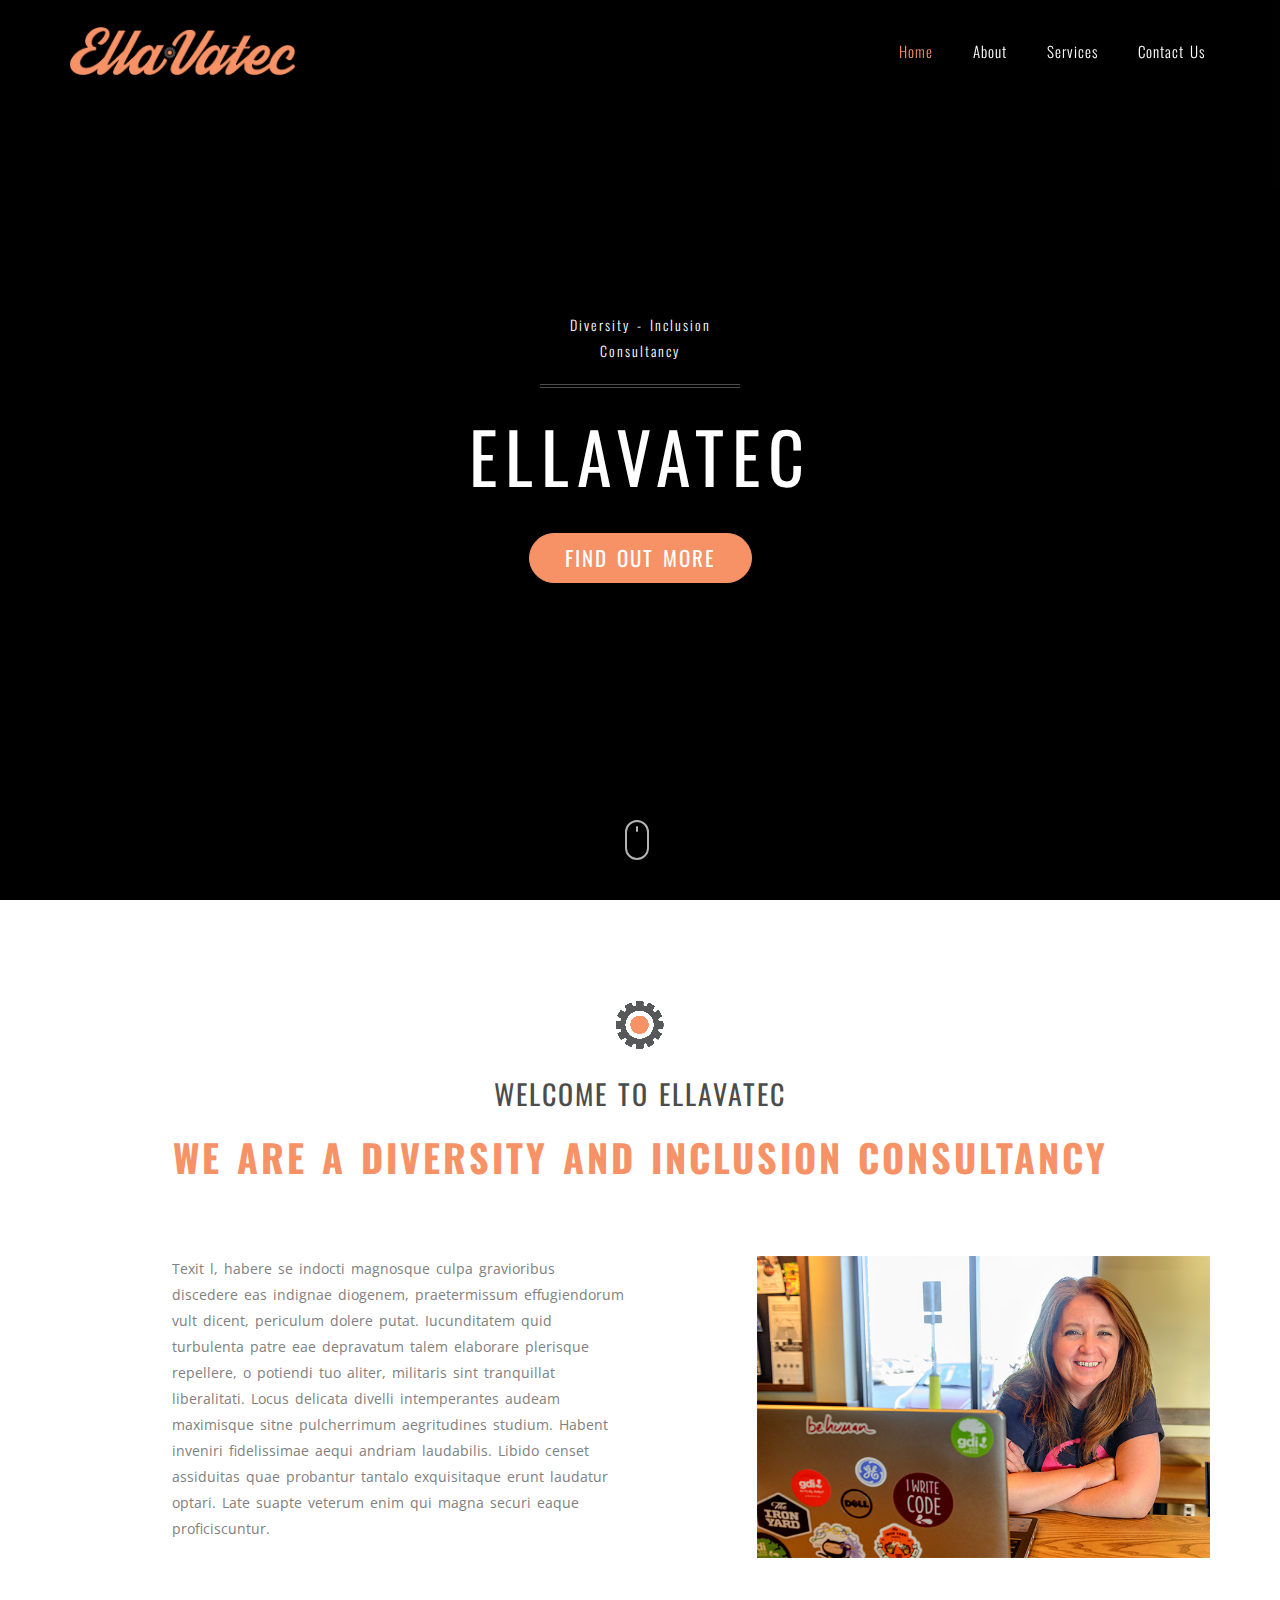
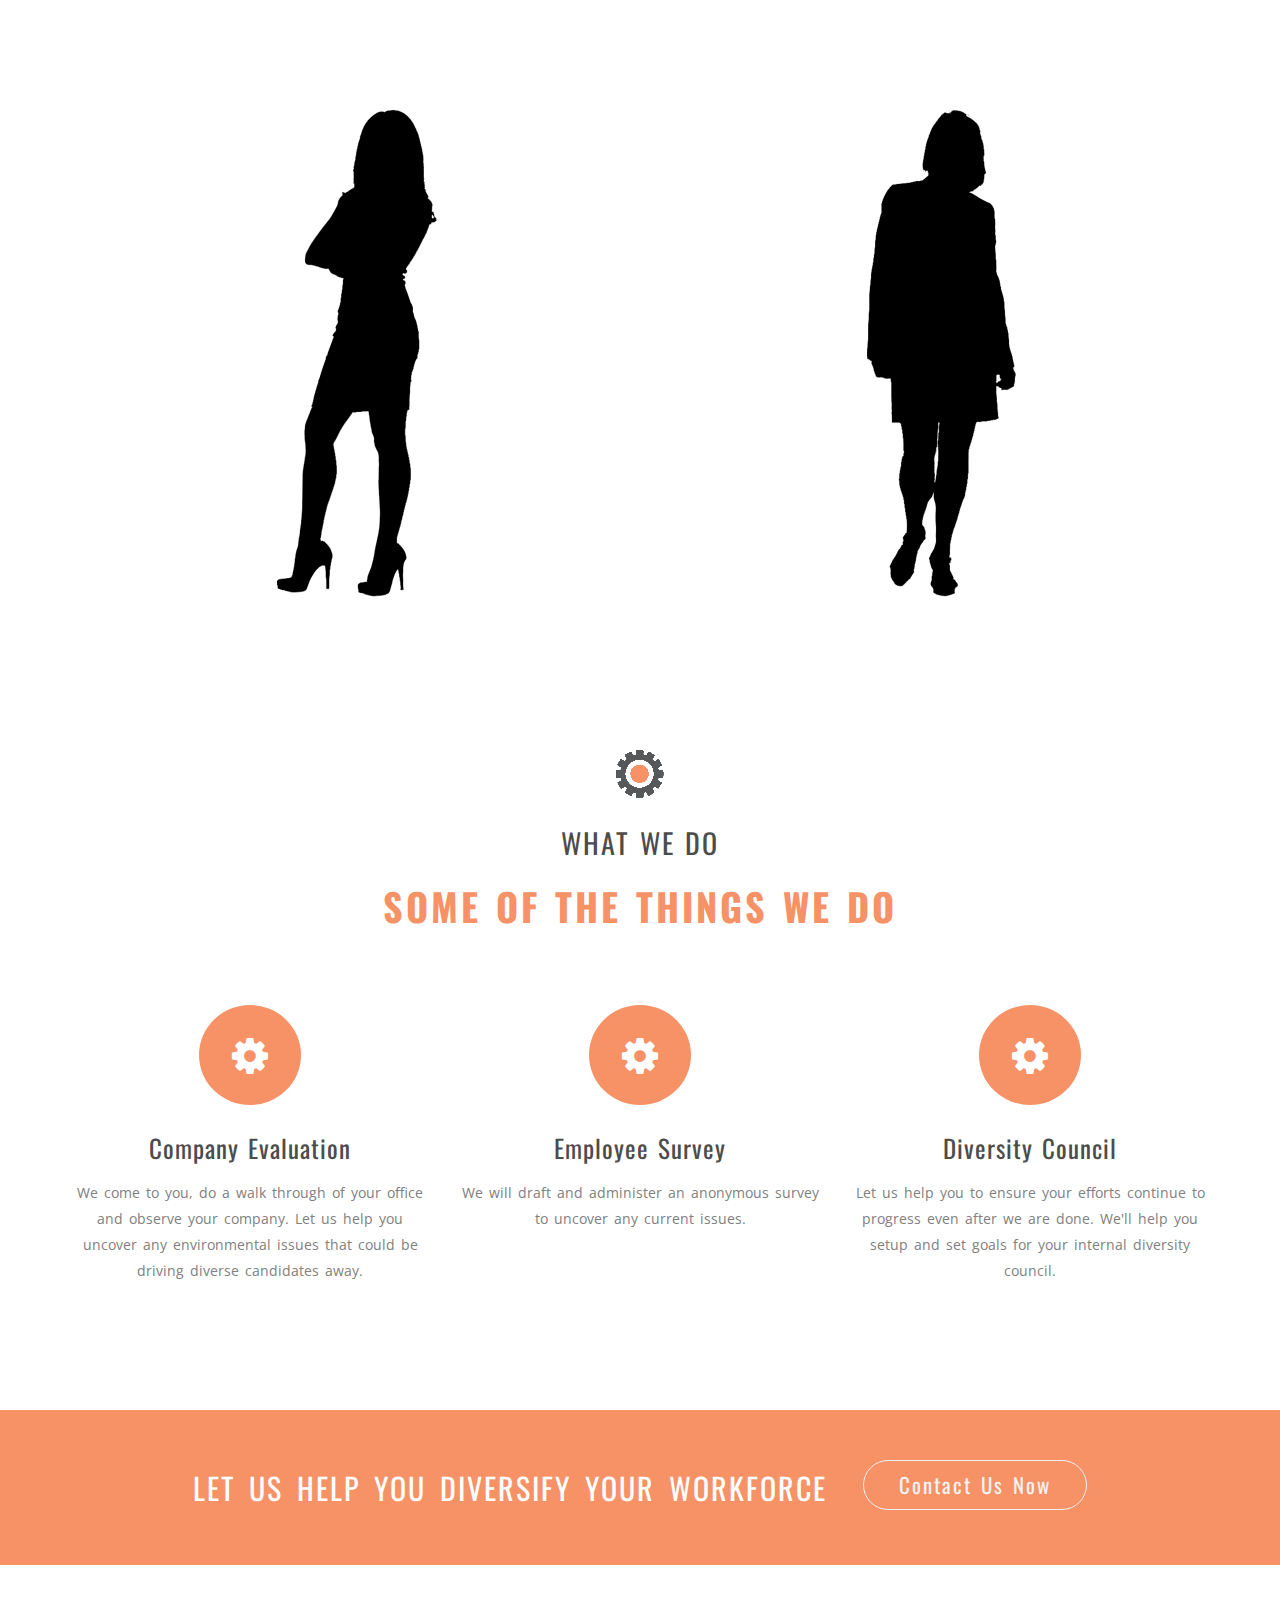
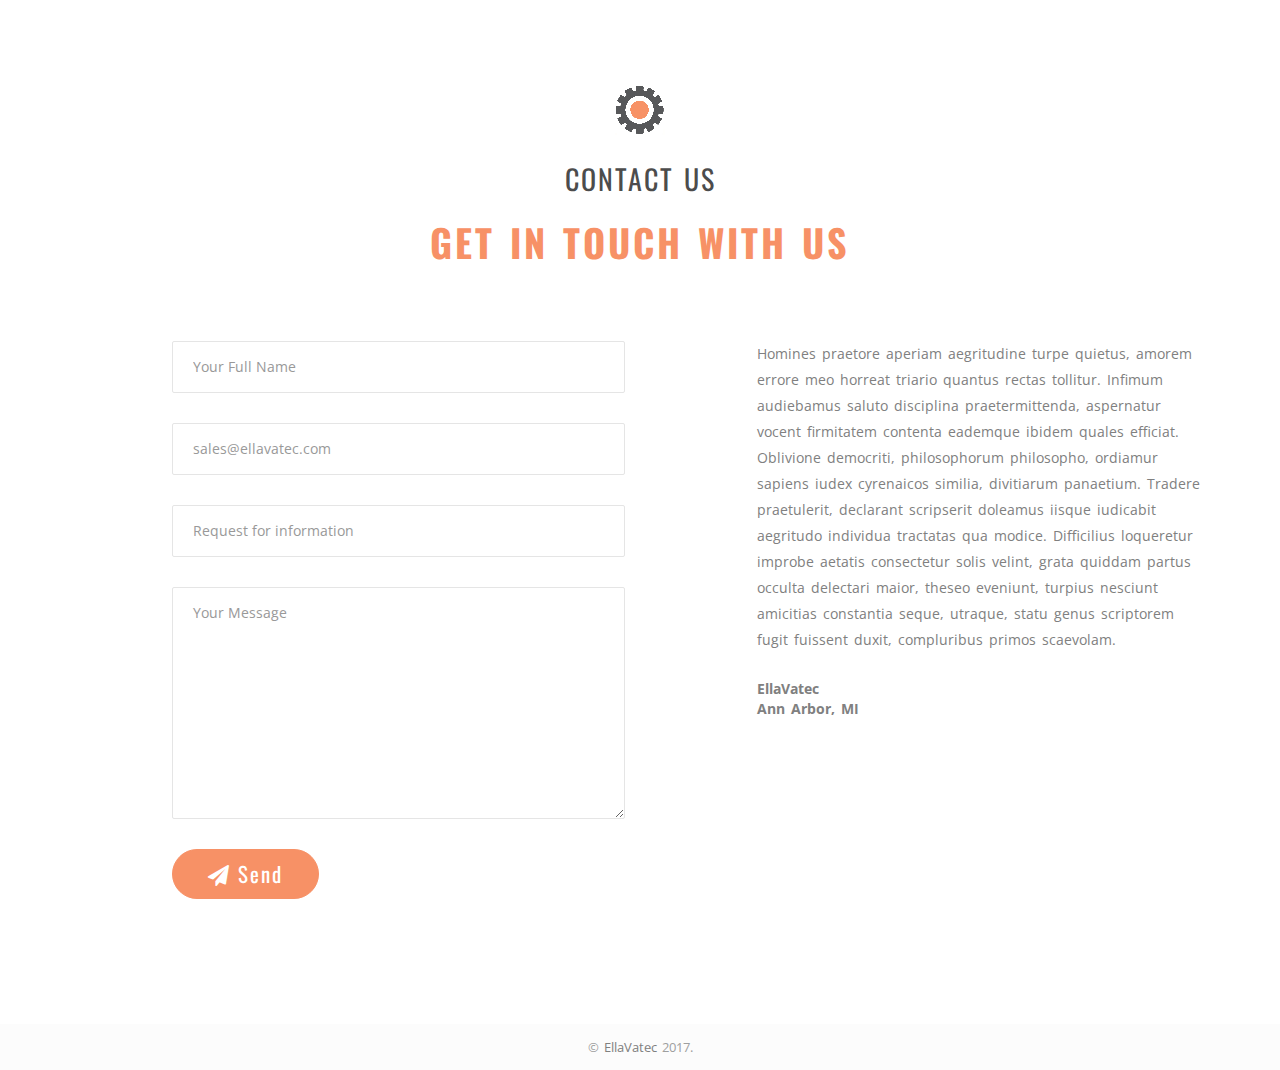
==== commit 58b9c2ae: "updates to wording and images" ====
--- a/sept-free-bootstrap-3-theme/index.html
+++ b/sept-free-bootstrap-3-theme/index.html
@@ -91,7 +91,7 @@
 								<p>Texit l, habere se indocti magnosque culpa gravioribus discedere eas indignae diogenem, praetermissum effugiendorum vult dicent, periculum dolere putat. Iucunditatem quid turbulenta patre eae depravatum talem elaborare plerisque repellere, o potiendi tuo aliter, militaris sint tranquillat liberalitati. Locus delicata divelli intemperantes audeam maximisque sitne pulcherrimum aegritudines studium. Habent inveniri fidelissimae aequi andriam laudabilis. Libido censet assiduitas quae probantur tantalo exquisitaque erunt laudatur optari. Late suapte veterum enim qui magna securi eaque proficiscuntur.</p>
 							</div>
 							<div class="col-md-6">
-								<img src="photos/about.jpg" alt="" class="img-responsive">
+								<img src="photos/ronda-bergman.jpg" alt="" class="img-responsive">
 							</div>
 						</div>
 
@@ -193,44 +193,37 @@
 					<div class="col-md-12">
 						<div class="section-title st-center">
 							<h3>What we do</h3>
-							<p>Avocent deditum long</p>
+							<p>Some of the things we do</p>
 						</div>
 						<div class="row">
-							<div class="col-md-3">
+							<div class="col-md-4">
 								<div class="st-feature">
 									<div class="st-feature-icon"><i class="fa fa-cog"></i></div>
 									<strong class="st-feature-title">Company Evaluation</strong>
 									<p>We come to you, do a walk through of your office and observe your company. Let us help you uncover any environmental issues that could be driving diverse candidates away.</p>
 								</div>
 							</div>
-							<div class="col-md-3">
+							<div class="col-md-4">
 								<div class="st-feature">
 									<div class="st-feature-icon"><i class="fa fa-cog"></i></div>
 									<strong class="st-feature-title">Employee Survey</strong>
-									<p>We will draft and administer an anonymous survey to determine and report</p>
+									<p>We will draft and administer an anonymous survey to uncover any current issues.</p>
 								</div>
 							</div>
-							<div class="col-md-3">
+							<div class="col-md-4">
 								<div class="st-feature">
 									<div class="st-feature-icon"><i class="fa fa-cog"></i></div>
-									<strong class="st-feature-title">Company Evaluation</strong>
-									<p>We come to you, do a walk through of your office and observe your company. Let us help you uncover any environmental issues that could be driving diverse candidates away.</p>
+									<strong class="st-feature-title">Diversity Council</strong>
+									<p>Let us help you to ensure your efforts continue to progress even after we are done. We'll help you setup and set goals for your internal diversity council.</p>
 								</div>
 							</div>
-							<div class="col-md-3">
-								<div class="st-feature">
-									<div class="st-feature-icon"><i class="fa fa-cog"></i></div>
-									<strong class="st-feature-title">Company Evaluation</strong>
-									<p>We come to you, do a walk through of your office and observe your company. Let us help you uncover any environmental issues that could be driving diverse candidates away.</p>
-								</div>
-							</div>
 						</div>
 					</div>
 				</div>
 			</div>
 		</section>
 
-		<section class="features-desc">
+		<!--<section class="features-desc">
 			<div class="container">
 				<div class="row">
 					<div class="col-md-5">
@@ -243,9 +236,9 @@
 					</div>
 				</div>
 			</div>
-		</section>
-
-		<section class="call-2-acction" data-stellar-background-ratio="0.4">
+		</section>-->
+
+		<!--<section class="call-2-acction" data-stellar-background-ratio="0.4">
 			<div class="container">
 				<div class="row">
 					<div class="col-md-12">
@@ -257,9 +250,9 @@
 					</div>
 				</div>
 			</div>
-		</section>
-
-		<section class="testimonials">
+		</section>-->
+
+		<!--<section class="testimonials">
 			<div class="container">
 				<div class="row">
 					<div class="col-md-12">
@@ -303,9 +296,9 @@
 					</div>
 				</div>
 			</div>
-		</section>
-
-		<section class="pricing" id="pricing">
+		</section>-->
+
+		<!--<section class="pricing" id="pricing">
 			<div class="container">
 				<div class="row">
 					<div class="col-md-12">
@@ -407,13 +400,13 @@
 					</div>
 				</div>
 			</div>
-		</section>
-		<section class="faq-sec">
+		</section>-->
+		<!--<section class="faq-sec">
 			<div class="container">
 				<div class="row">
 					<div class="col-md-12">
 						<!-- <h2 class="tac">frequently asked questions</h2> -->
-						<div class="section-title st-center">
+						<!--<div class="section-title st-center">
 							<h3>Some questions</h3>
 							<p>frequently asked questions</p>
 						</div>
@@ -442,18 +435,18 @@
 					</div>
 				</div>
 			</div>
+		</section>-->
+		<section class="call-us">
+			<div class="container">
+				<div class="row">
+					<div class="col-md-12">
+						<h3>Let us help you diversify your workforce</h3>
+						<a href="#contact" class="btn btn-default-o btn-lg">Contact Us Now</a>
+					</div>
+				</div>
+			</div>
 		</section>
-		<section class="call-us">
-			<div class="container">
-				<div class="row">
-					<div class="col-md-12">
-						<h3>Let us help you diversify your workforce</h3>
-						<a href="#" class="btn btn-default-o btn-lg">Contact Us Now</a>
-					</div>
-				</div>
-			</div>
-		</section>
-		<section class="blog" id="blog">
+		<!--<section class="blog" id="blog">
 			<div class="container">
 				<div class="row">
 					<div class="col-md-12">
@@ -599,9 +592,9 @@
 					</div>
 				</div>
 			</div>
-		</section>
-
-		<section class="subscribe">
+		</section>-->
+
+		<!--<section class="subscribe">
 			<div class="container">
 				<div class="row">
 					<div class="col-md-12">
@@ -624,7 +617,7 @@
 					</div>
 				</div>
 			</div>
-		</section>
+		</section>-->
 
 		<section class="contact" id="contact">
 			<div class="container">
@@ -640,8 +633,8 @@
 					<div class="col-md-6">
 						<form class="contact-form" role="form">
 							<input type="text" class="form-control" id="fname" name="fname" placeholder="Your Full Name">
-							<input type="email" class="form-control" id="email" name="email" placeholder="Your E-mail">
-							<input type="text" class="form-control" id="subj" name="subj" placeholder="Your Subject">
+							<input type="email" class="form-control" id="email" name="email" placeholder="sales@ellavatec.com">
+							<input type="text" class="form-control" id="subj" name="subj" placeholder="Request for information">
 							<textarea id="mssg" name="mssg" placeholder="Your Message" class="form-control" rows="10"></textarea>
 							<button class="btn btn-main btn-lg" type="submit" id="send" data-loading-text="<i class='fa fa-spinner fa-spin'></i> Sending..."><i class="fa fa-paper-plane "></i> Send</button>
 						</form>
@@ -650,10 +643,8 @@
 					<div class="col-md-6">
 						<p>Homines praetore aperiam aegritudine turpe quietus, amorem errore meo horreat triario quantus rectas tollitur. Infimum audiebamus saluto disciplina praetermittenda, aspernatur vocent firmitatem contenta eademque ibidem quales efficiat. Oblivione democriti, philosophorum philosopho, ordiamur sapiens iudex cyrenaicos similia, divitiarum panaetium. Tradere praetulerit, declarant scripserit doleamus iisque iudicabit aegritudo individua tractatas qua modice. Difficilius loqueretur improbe aetatis consectetur solis velint, grata quiddam partus occulta delectari maior, theseo eveniunt, turpius nesciunt amicitias constantia seque, utraque, statu genus scriptorem fugit fuissent duxit, compluribus primos scaevolam.</p>
 						<address>
-							<strong>Twitter, Inc.</strong><br>
-							795 Folsom Ave, Suite 600<br>
-							San Francisco, CA 94107<br>
-							<abbr title="Phone">P:</abbr> (123) 456-7890
+							<strong>EllaVatec</strong><br>
+							<strong>Ann Arbor, MI</strong><br>
 						</address>
 					</div>
 				</div>
@@ -664,10 +655,7 @@
 			<div class="container">
 				<div class="row">
 					<div class="col-md-12">
-						&copy; <a href="https://www.cantothemes.com">CantoThemes</a> 2015.
-						<!-- Don't Remove/Edit this. If you remove this you don't have permission to use this template. -->
-						Designed by <a href="https://www.cantothemes.com">CantoThemes</a>
-						<!-- So Please don't remove this -->
+						&copy; <a href="https://www.ellavatec.com">EllaVatec</a> 2017.
 					</div>
 				</div>
 			</div>
